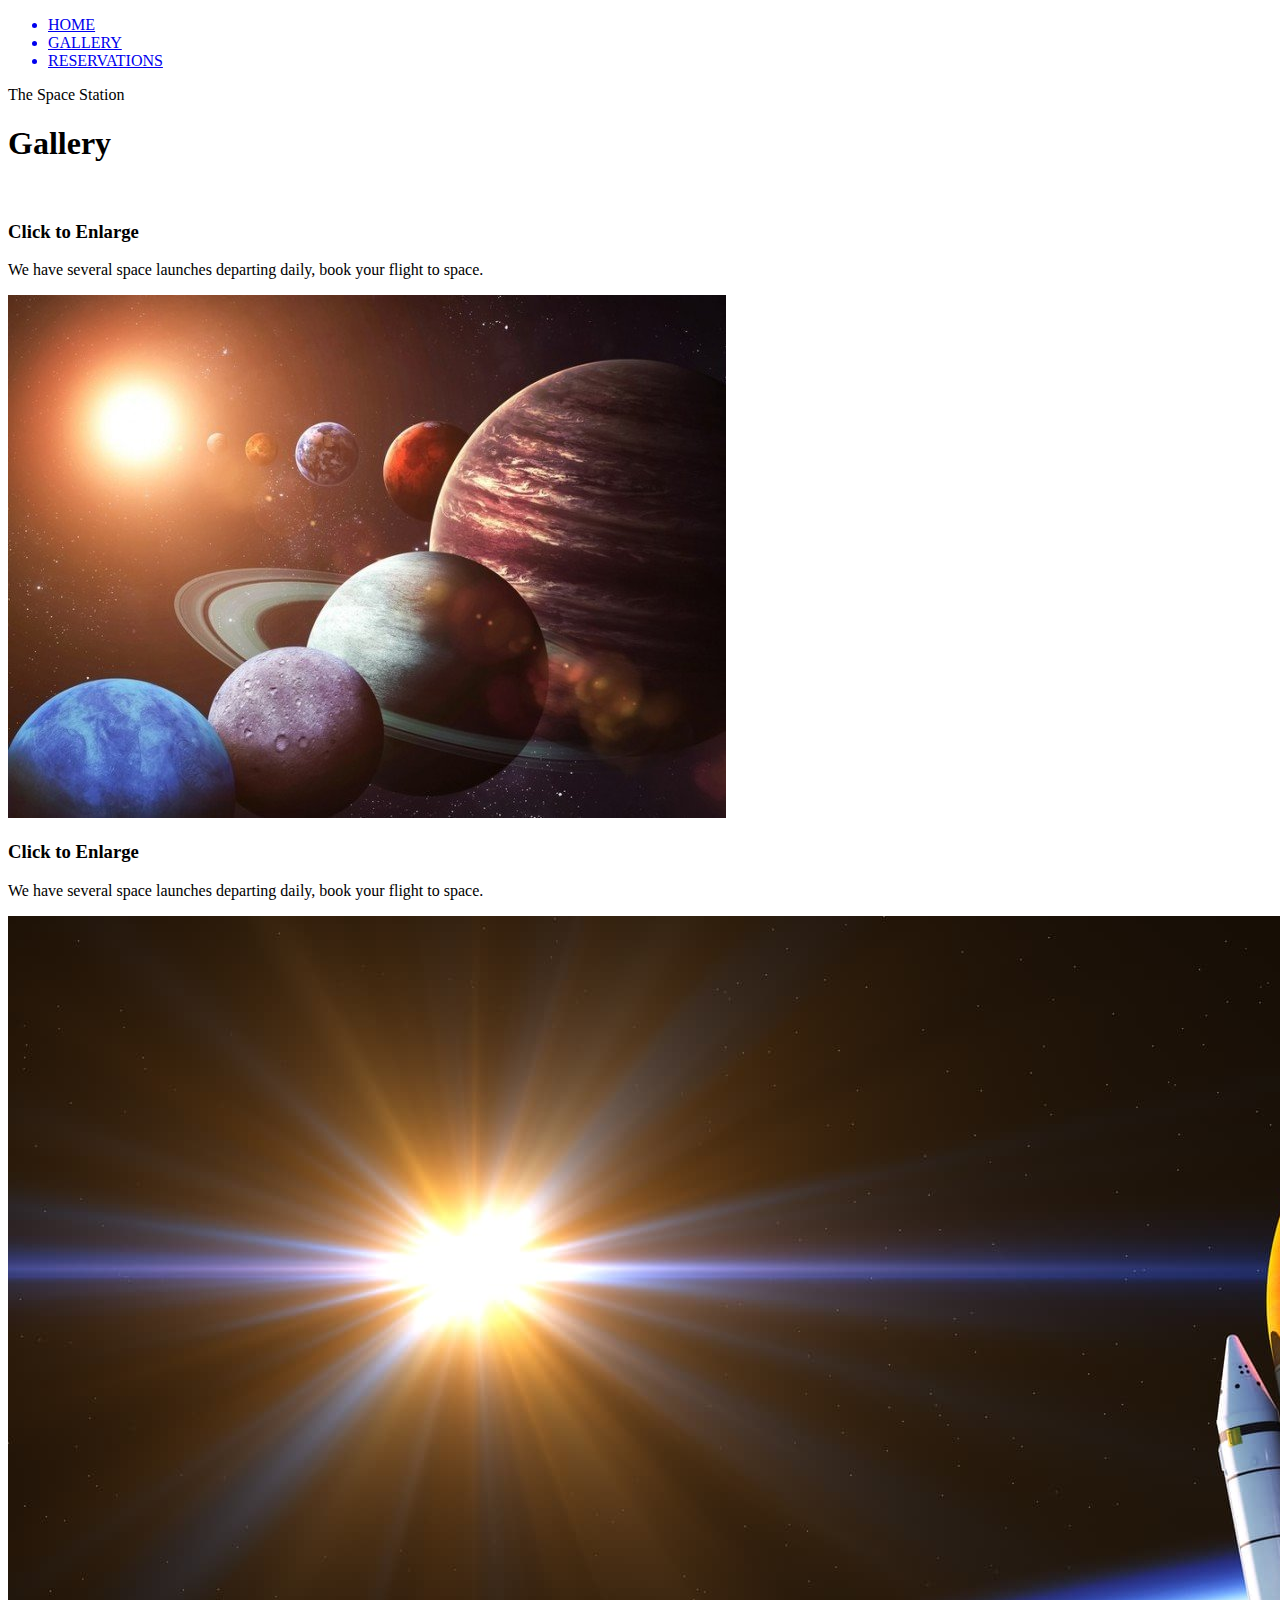
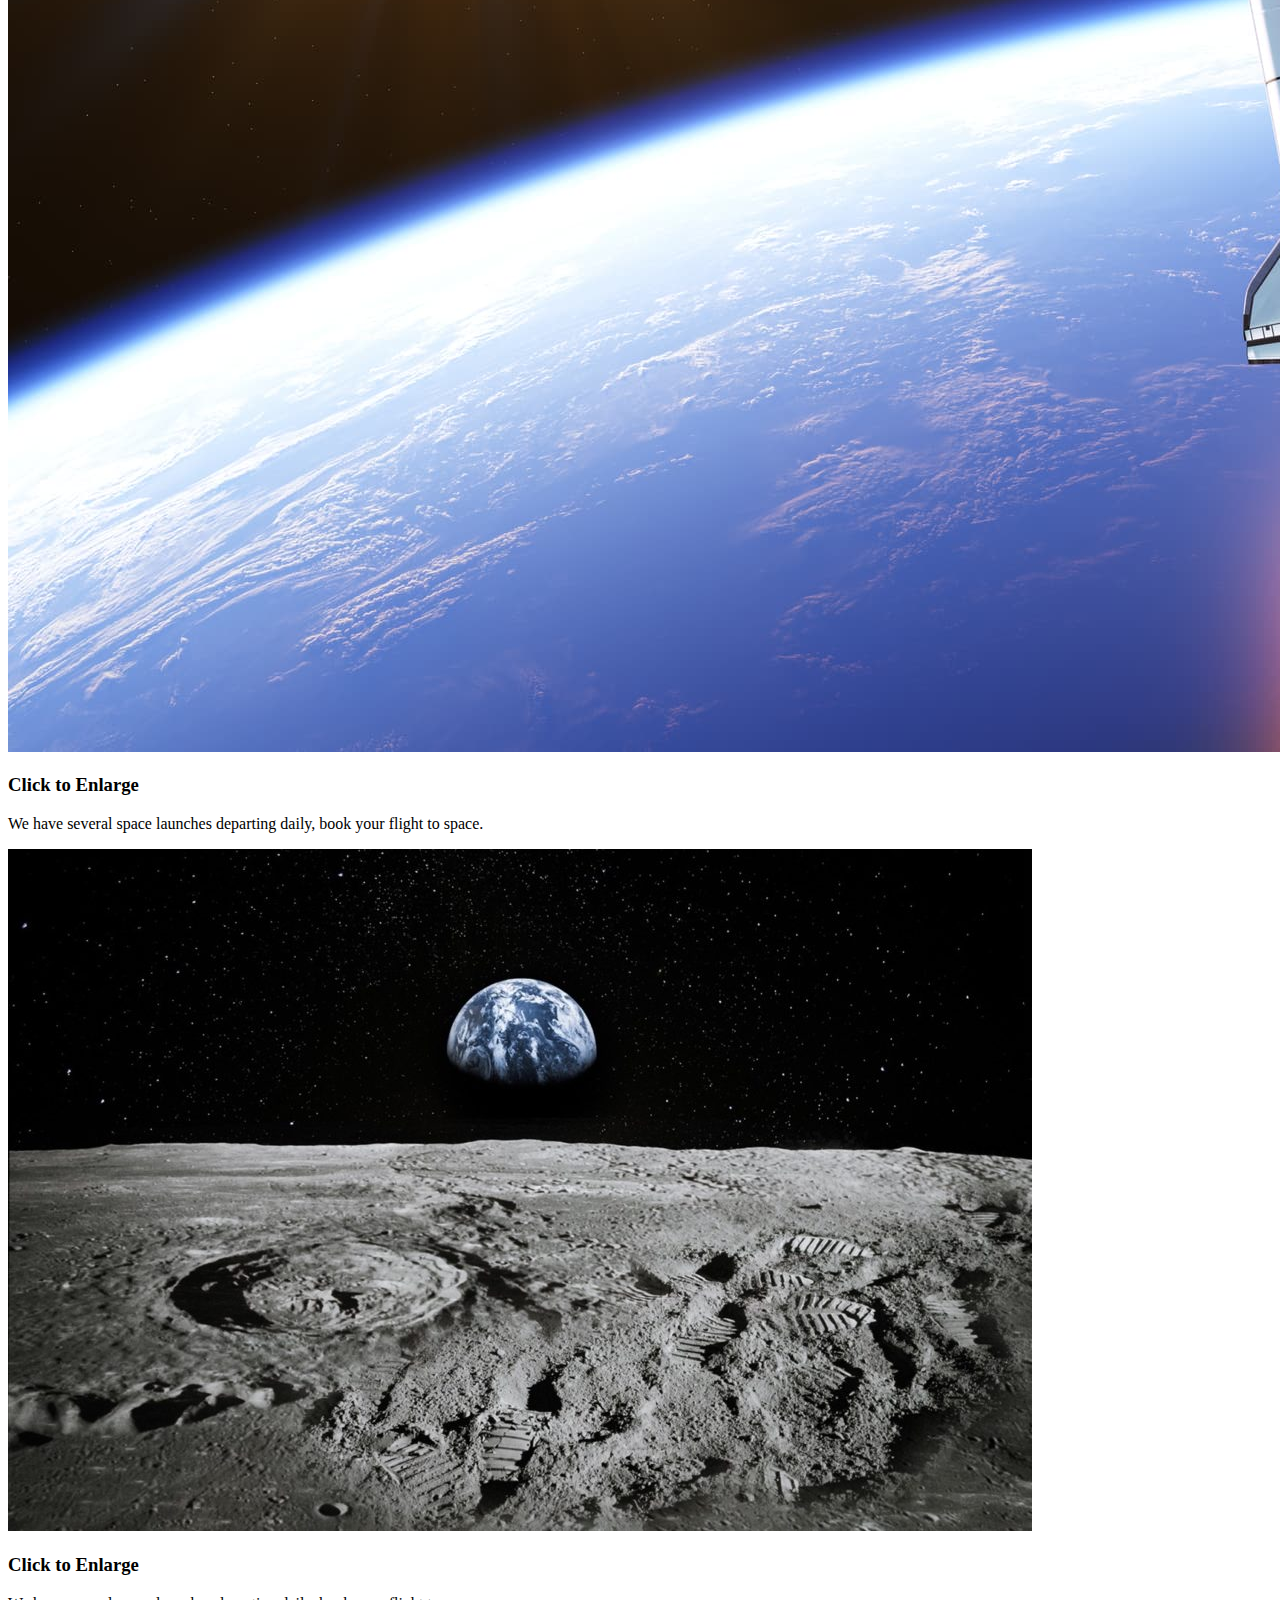
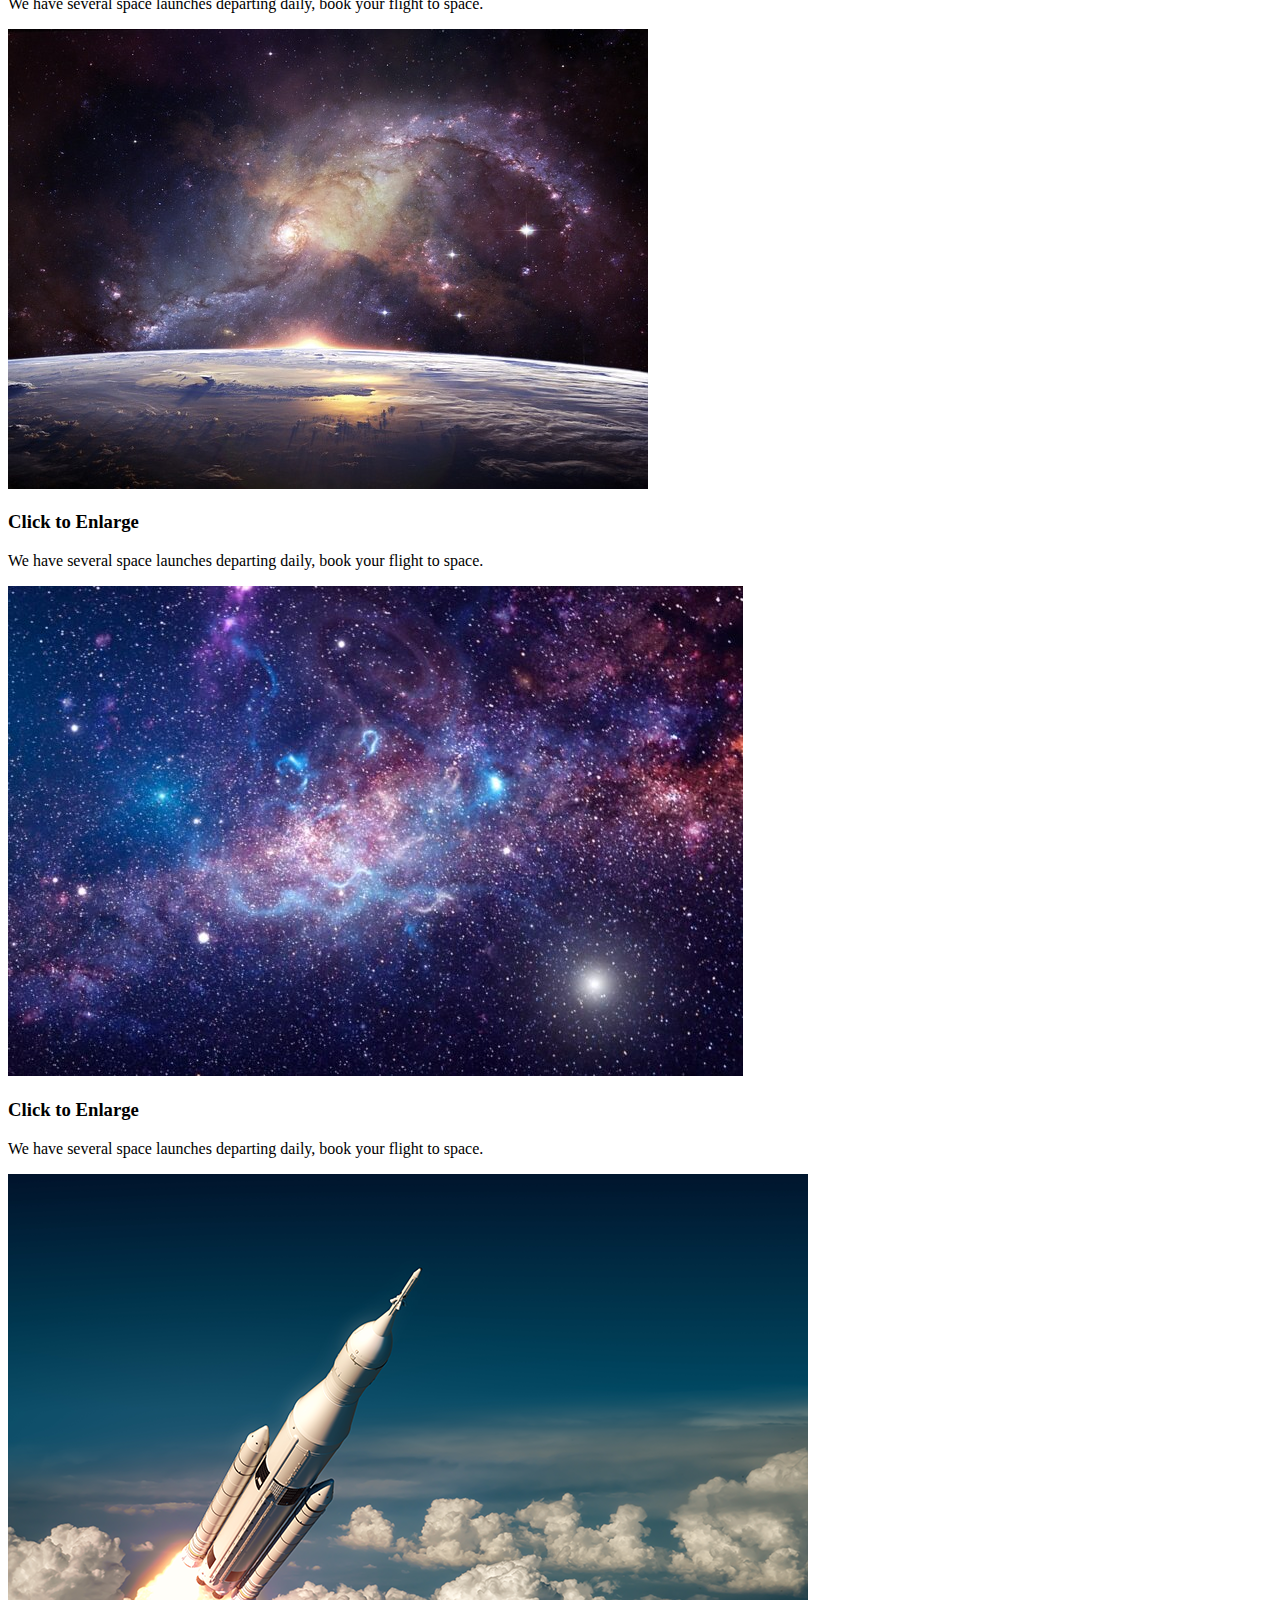
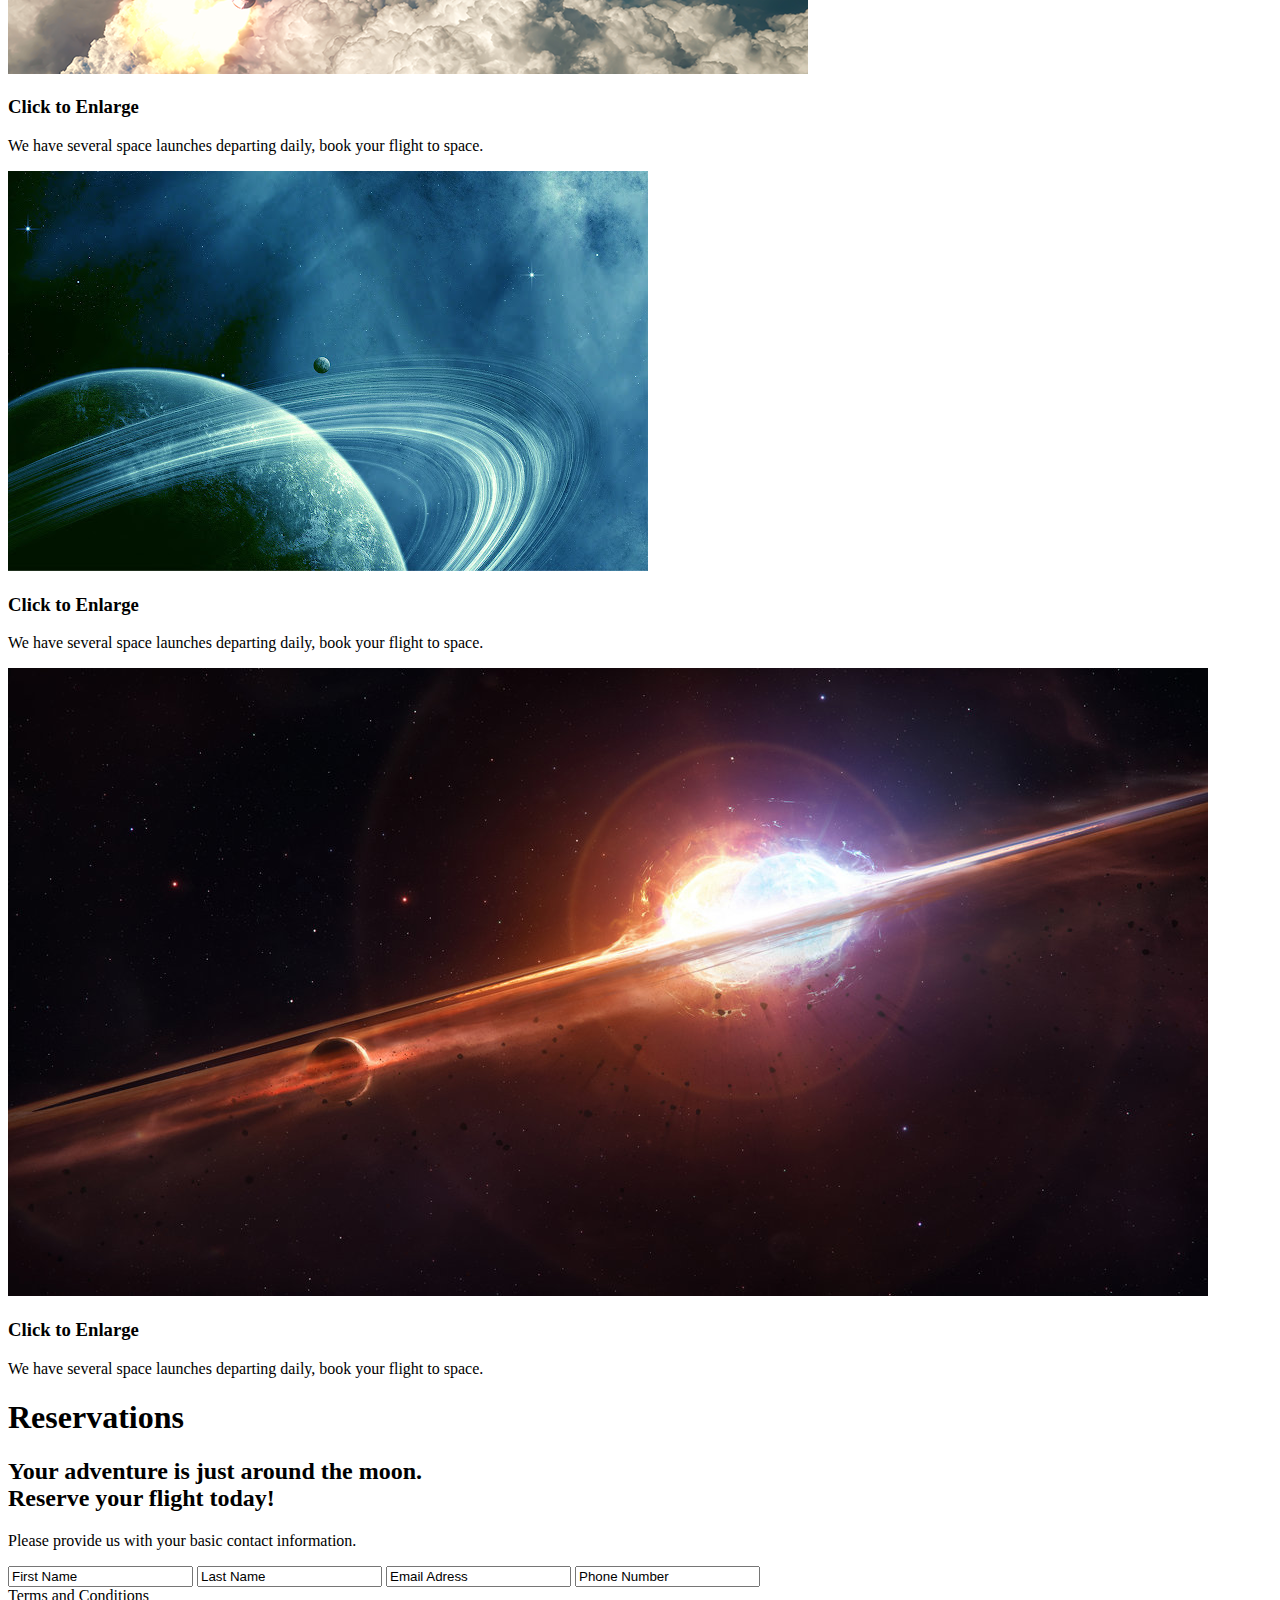
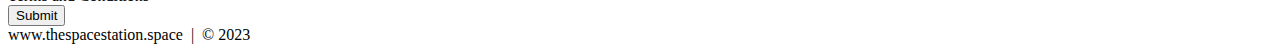
==== index.html @ 5c3886ef "Initial commit" ====
<!DOCTYPE html>
<html lang="en">
<head>
<meta charset="UTF-8">
<meta name="viewport" content="width=device-width, initial-scale=1.0">
<title>The Space Station | Resort</title>
</head>
<body>

<!-- This is NAV (Navigation tabs section) -->
<div>
    <div>
	     <ul>
		    <a href="#home" id="link"><li>HOME</li></a>
			<a href="#gallery"><li>GALLERY</li></a>
			<a href="#contact"><li>RESERVATIONS</li></a>
		 </ul>
	 </div>
</div>
<!-- END NAV -->

<!--HOME -->
<div id="home">
    <div>
	    <div>
		    <span>The Space Station</span>
		</div>
	</div>
</div>
<!--EMD HOME -->

<!-- GALLERY -->
<section>
   <div id="gallery">
       <h1>Gallery</h1>
	   <div>
	   
<!-- Photo CONTAINER 1 --->
<div>
    <div>
	    <img src=" ./images/thumb/thumbnail_1.png" alt="">
	    <div>
		    <h3>Click to Enlarge</h3>
			<p>We have several space launches departing daily, book your flight to space.</p>
		</div>
	</div>
</div>
<!--END PHOTO CONTAINER 1 -->

<!-- Photo CONTAINER 2 --->
<div>
    <div>
	    <img src=" ./images/thumb/thumbnail_2.jpg" alt="">
	    <div>
		    <h3>Click to Enlarge</h3>
			<p>We have several space launches departing daily, book your flight to space.</p>
		</div>
	</div>
</div>
<!--END PHOTO CONTAINER 2 -->

<!-- Photo CONTAINER 3 --->
<div>
    <div>
	    <img src=" ./images/thumb/thumbnail_3.jpg" alt="">
	    <div>
		    <h3>Click to Enlarge</h3>
			<p>We have several space launches departing daily, book your flight to space.</p>
		</div>
	</div>
</div>
<!--END PHOTO CONTAINER 3 -->

<!-- Photo CONTAINER 4 --->
<div>
    <div>
	    <img src=" ./images/thumb/thumbnail_4.jpg" alt="">
	    <div>
		    <h3>Click to Enlarge</h3>
			<p>We have several space launches departing daily, book your flight to space.</p>
		</div>
	</div>
</div>
<!--END PHOTO CONTAINER 4 -->

<!-- Photo CONTAINER 5 --->
<div>
    <div>
	<img src=" ./images/thumb/thumbnail_5.jpg" alt="">
	    <div>
		    <h3>Click to Enlarge</h3>
			<p>We have several space launches departing daily, book your flight to space.</p>
		</div>
	</div>
</div>
<!--END PHOTO CONTAINER 5 -->

<!-- Photo CONTAINER 6 --->
<div>
    <div>
	    <img src=" ./images/thumb/thumbnail_6.jpg" alt="">
	    <div>
		    <h3>Click to Enlarge</h3>
			<p>We have several space launches departing daily, book your flight to space.</p>
		</div>
	</div>
</div>
<!--END PHOTO CONTAINER 6 -->

<!-- Photo CONTAINER 7 --->
<div>
    <div>
	    <img src=" ./images/thumb/thumbnail_7.png" alt="">
	    <div>
		    <h3>Click to Enlarge</h3>
			<p>We have several space launches departing daily, book your flight to space.</p>
		</div>
	</div>
</div>
<!--END PHOTO CONTAINER 7 -->

<!-- Photo CONTAINER 8 --->
<div>
    <div>
	    <img src=" ./images/thumb/thumbnail_8.jpg" alt="">
	    <div>
		    <h3>Click to Enlarge</h3>
			<p>We have several space launches departing daily, book your flight to space.</p>
		</div>
	</div>
</div>
<!--END PHOTO CONTAINER 8 -->

<!-- Photo CONTAINER 9 --->
<div>
    <div>
	    <img src=" ./images/thumb/thumbnail_9.jpg" alt="">
	    <div>
		    <h3>Click to Enlarge</h3>
			<p>We have several space launches departing daily, book your flight to space.</p>
		</div>
	</div>
</div>
<!--END PHOTO CONTAINER 9 -->

	   </div>
	</div>
</section>
<!--END GALLERY -->

<!--RSVP -->
<section>
    <div id="contact">
        <div>
            <h1>Reservations</h1>
 			<div>
			    <h2><span>Your adventure is just around the moon.</span>
				    <br />Reserve your flight today!
				</h2>
				<p>
				    Please provide us with your basic contact information.
				</p>
				<div>
				    <form action="" method="post">
					    <input class="rsvp" type="text" value="First Name">
						<input class="rsvp" type="text" value="Last Name">
						<input class="rsvp" type="text" value="Email Adress">
						<input class="rsvp" type="text" value="Phone Number">
						<div class="form-spacer">
						    <label class="terms">Terms and Conditions</label>
						</div>
						<div>
						<input type="submit" value="Submit">
						</div>
					</form>	
	            </div>
			</div>
		</div>
	</div>
</section>
<!-- END RSVP>

<!-- FOOTER -->
<div>
    www.thespacestation.space &nbsp;|&nbsp; &copy; 2023
</div>
<!-- END FOOTER -->

</body>
</html>
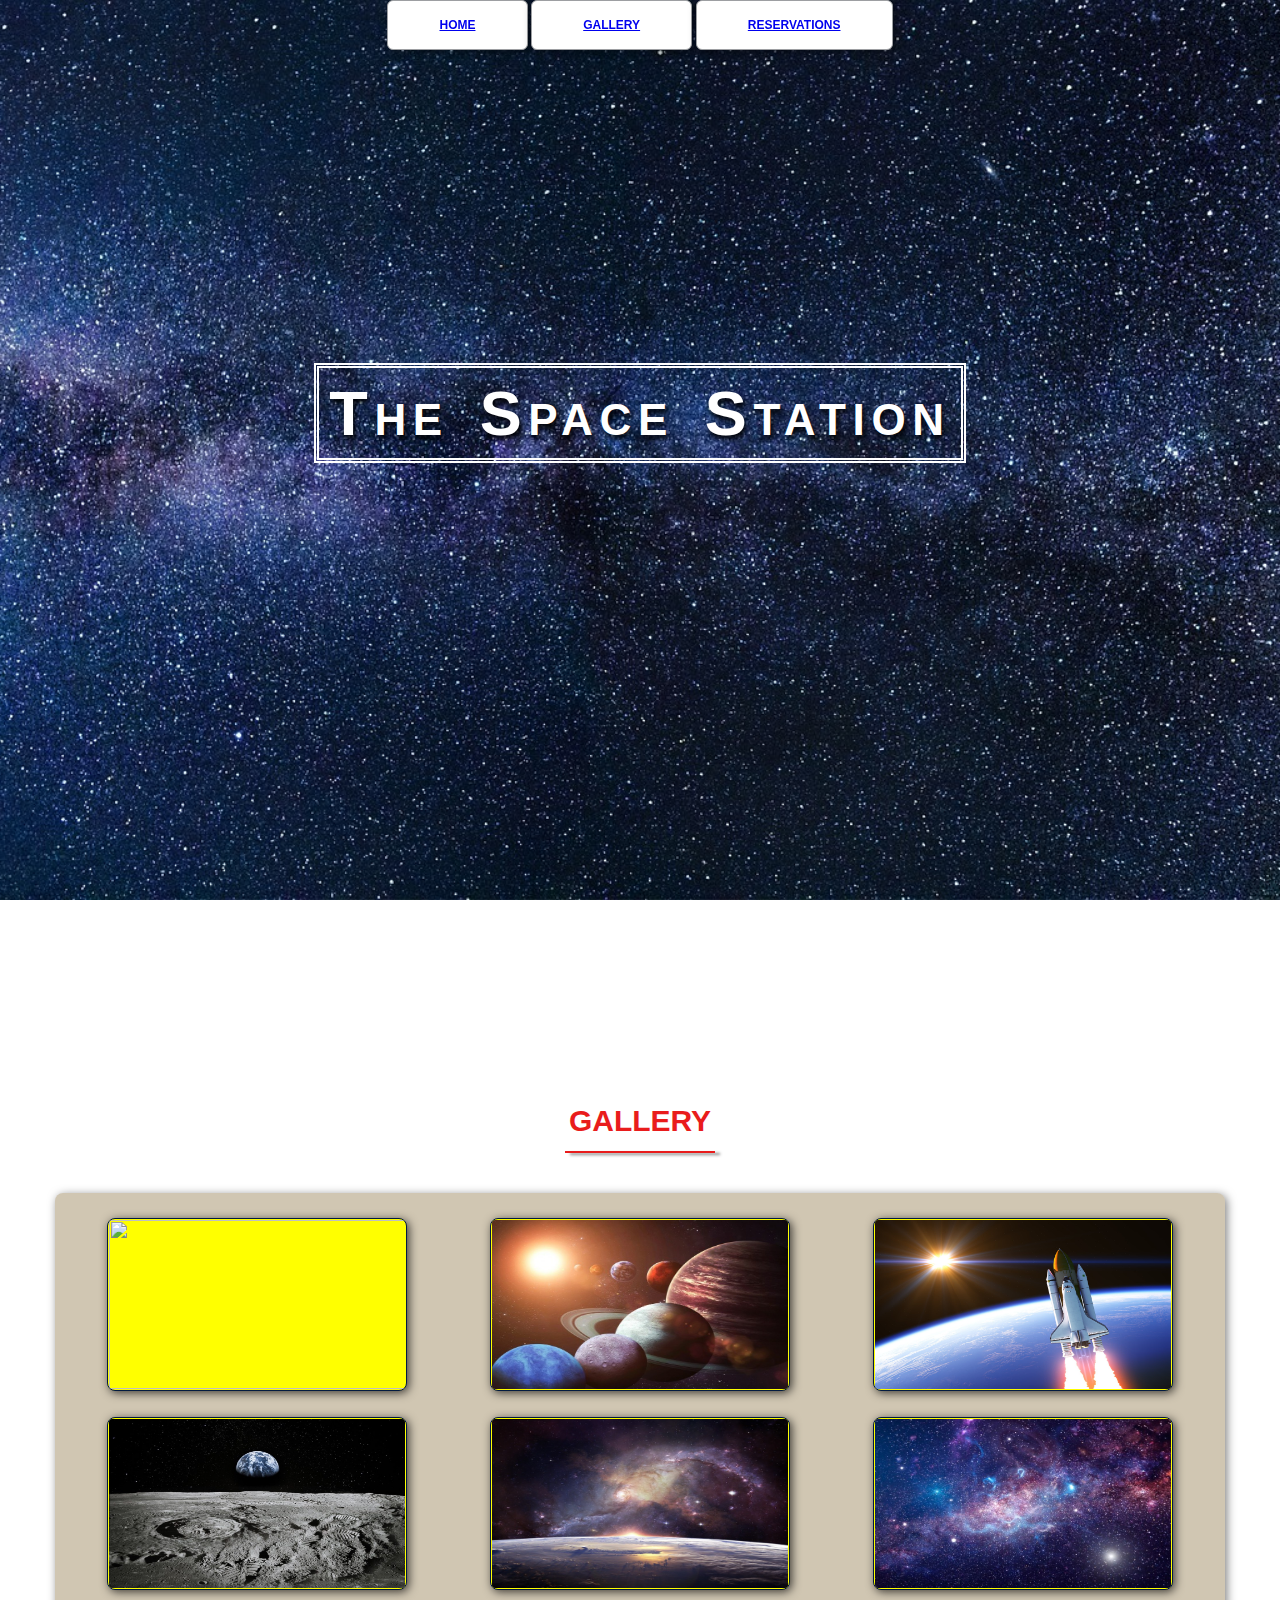
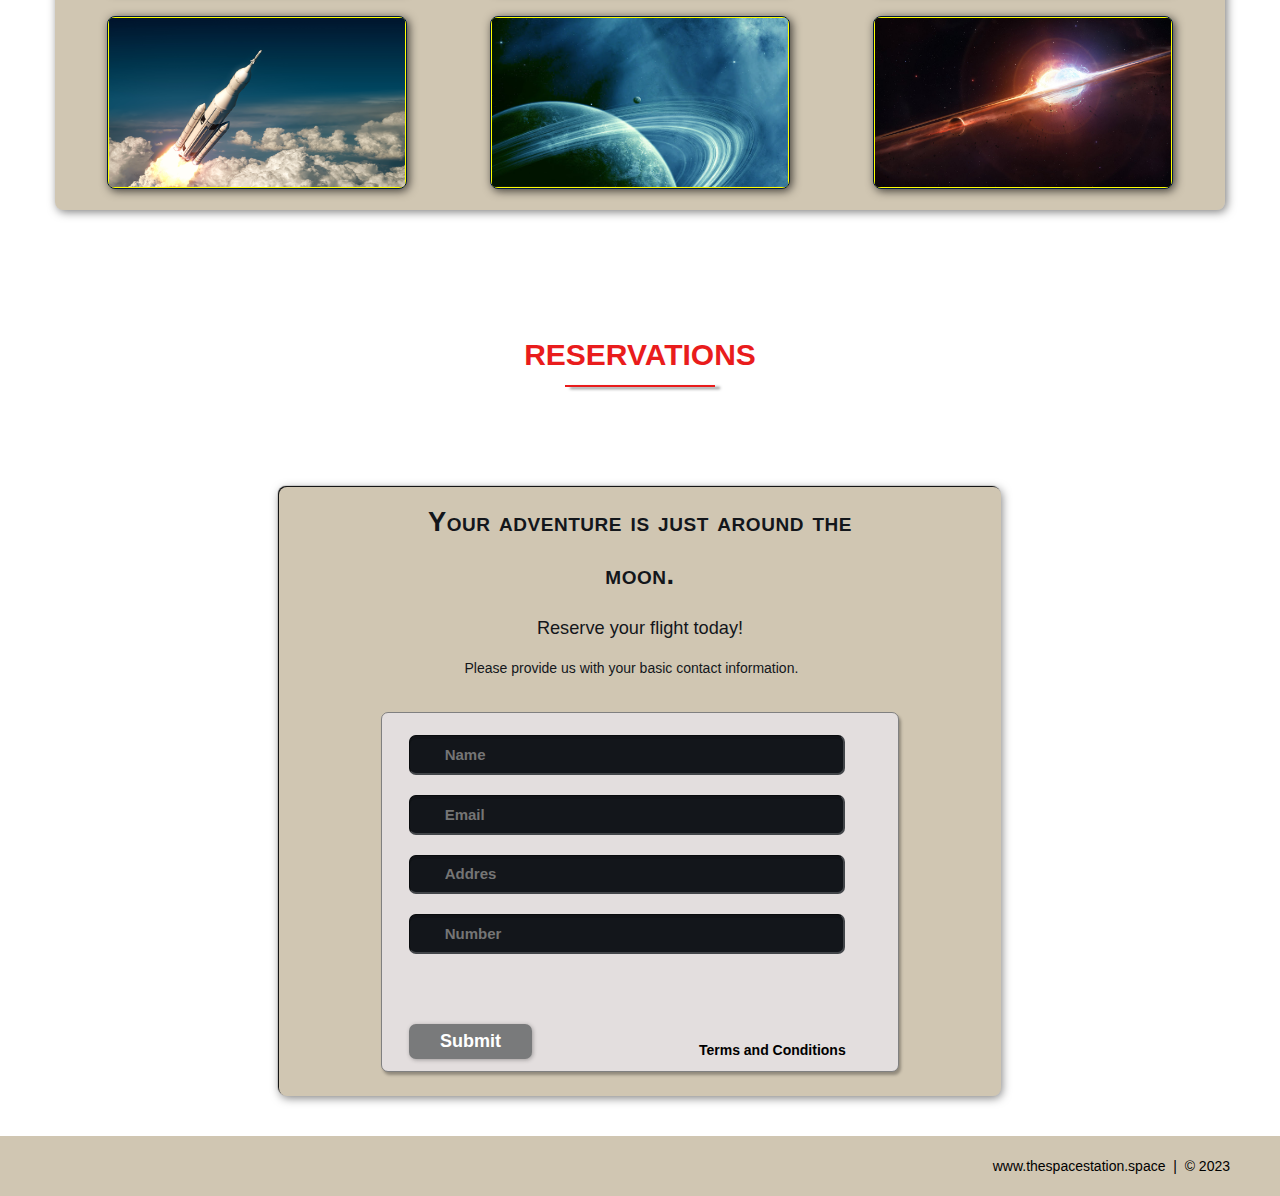
==== commit 505a1261: "HTML AND CSS One Page website" ====
--- a/index.html
+++ b/index.html
@@ -4,16 +4,18 @@
 <meta charset="UTF-8">
 <meta name="viewport" content="width=device-width, initial-scale=1.0">
 <title>The Space Station | Resort</title>
+<link rel="stylesheet" href="./css/shared.css">
+<link rel="stylesheet" href="./css/animations.css">
 </head>
 <body>
 
 <!-- This is NAV (Navigation tabs section) -->
-<div>
-    <div>
-	     <ul>
-		    <a href="#home" id="link"><li>HOME</li></a>
-			<a href="#gallery"><li>GALLERY</li></a>
-			<a href="#contact"><li>RESERVATIONS</li></a>
+<div class="wrap">
+    <div class="menu-container">
+	     <ul class="menu">
+		    <li><a href="#home">HOME</a></li>
+			<li><a href="#gallery">GALLERY</a></li>
+			<li><a href="#contact">RESERVATIONS</a></li>
 		 </ul>
 	 </div>
 </div>
@@ -21,25 +23,26 @@
 
 <!--HOME -->
 <div id="home">
-    <div>
-	    <div>
-		    <span>The Space Station</span>
+    <div class="container">
+	    <div class="text-center">
+		    <span class="head-main">The Space Station</span>
 		</div>
 	</div>
 </div>
 <!--EMD HOME -->
 
 <!-- GALLERY -->
-<section>
-   <div id="gallery">
+<section id="gallery">
+   <div class="container">
        <h1>Gallery</h1>
-	   <div>
+	   <div class="flex-container">
+
 	   
 <!-- Photo CONTAINER 1 --->
-<div>
-    <div>
+<div class="photo-container">
+    <div class="photo">
 	    <img src=" ./images/thumb/thumbnail_1.png" alt="">
-	    <div>
+	    <div class="photo-overlay">
 		    <h3>Click to Enlarge</h3>
 			<p>We have several space launches departing daily, book your flight to space.</p>
 		</div>
@@ -48,10 +51,10 @@
 <!--END PHOTO CONTAINER 1 -->
 
 <!-- Photo CONTAINER 2 --->
-<div>
-    <div>
+<div class="photo-container">
+    <div class="photo">
 	    <img src=" ./images/thumb/thumbnail_2.jpg" alt="">
-	    <div>
+	    <div class="photo-overlay">
 		    <h3>Click to Enlarge</h3>
 			<p>We have several space launches departing daily, book your flight to space.</p>
 		</div>
@@ -60,10 +63,10 @@
 <!--END PHOTO CONTAINER 2 -->
 
 <!-- Photo CONTAINER 3 --->
-<div>
-    <div>
+<div class="photo-container">
+    <div class="photo">
 	    <img src=" ./images/thumb/thumbnail_3.jpg" alt="">
-	    <div>
+	    <div class="photo-overlay">
 		    <h3>Click to Enlarge</h3>
 			<p>We have several space launches departing daily, book your flight to space.</p>
 		</div>
@@ -72,10 +75,10 @@
 <!--END PHOTO CONTAINER 3 -->
 
 <!-- Photo CONTAINER 4 --->
-<div>
-    <div>
+<div class="photo-container">
+    <div class="photo">
 	    <img src=" ./images/thumb/thumbnail_4.jpg" alt="">
-	    <div>
+	    <div class="photo-overlay">
 		    <h3>Click to Enlarge</h3>
 			<p>We have several space launches departing daily, book your flight to space.</p>
 		</div>
@@ -84,10 +87,10 @@
 <!--END PHOTO CONTAINER 4 -->
 
 <!-- Photo CONTAINER 5 --->
-<div>
-    <div>
+<div class="photo-container">
+    <div class="photo">
 	<img src=" ./images/thumb/thumbnail_5.jpg" alt="">
-	    <div>
+	<div class="photo-overlay">
 		    <h3>Click to Enlarge</h3>
 			<p>We have several space launches departing daily, book your flight to space.</p>
 		</div>
@@ -96,10 +99,10 @@
 <!--END PHOTO CONTAINER 5 -->
 
 <!-- Photo CONTAINER 6 --->
-<div>
-    <div>
+<div class="photo-container">
+    <div class="photo">
 	    <img src=" ./images/thumb/thumbnail_6.jpg" alt="">
-	    <div>
+	    <div class="photo-overlay">
 		    <h3>Click to Enlarge</h3>
 			<p>We have several space launches departing daily, book your flight to space.</p>
 		</div>
@@ -108,10 +111,10 @@
 <!--END PHOTO CONTAINER 6 -->
 
 <!-- Photo CONTAINER 7 --->
-<div>
-    <div>
+<div class="photo-container">
+    <div class="photo">
 	    <img src=" ./images/thumb/thumbnail_7.png" alt="">
-	    <div>
+	    <div class="photo-overlay">
 		    <h3>Click to Enlarge</h3>
 			<p>We have several space launches departing daily, book your flight to space.</p>
 		</div>
@@ -120,10 +123,10 @@
 <!--END PHOTO CONTAINER 7 -->
 
 <!-- Photo CONTAINER 8 --->
-<div>
-    <div>
+<div class="photo-container">
+    <div class="photo">
 	    <img src=" ./images/thumb/thumbnail_8.jpg" alt="">
-	    <div>
+	    <div class="photo-overlay">
 		    <h3>Click to Enlarge</h3>
 			<p>We have several space launches departing daily, book your flight to space.</p>
 		</div>
@@ -132,10 +135,10 @@
 <!--END PHOTO CONTAINER 8 -->
 
 <!-- Photo CONTAINER 9 --->
-<div>
-    <div>
+<div class="photo-container">
+    <div class="photo">
 	    <img src=" ./images/thumb/thumbnail_9.jpg" alt="">
-	    <div>
+	    <div class="photo-overlay">
 		    <h3>Click to Enlarge</h3>
 			<p>We have several space launches departing daily, book your flight to space.</p>
 		</div>
@@ -149,39 +152,41 @@
 <!--END GALLERY -->
 
 <!--RSVP -->
-<section>
-    <div id="contact">
-        <div>
-            <h1>Reservations</h1>
- 			<div>
-			    <h2><span>Your adventure is just around the moon.</span>
+<section id="contact">
+    <div class="container">
+        <div class="heading-padding">
+            <h1 class="heading-padding">Reservations</h1>
+ 			<div class="reservation">
+			    <h2>
+					<span>Your adventure is just around the moon.</span>
 				    <br />Reserve your flight today!
 				</h2>
-				<p>
+				<p class="rsvp-text">
 				    Please provide us with your basic contact information.
 				</p>
-				<div>
+				<div class="form-rsvp">
 				    <form action="" method="post">
-					    <input class="rsvp" type="text" value="First Name">
-						<input class="rsvp" type="text" value="Last Name">
-						<input class="rsvp" type="text" value="Email Adress">
-						<input class="rsvp" type="text" value="Phone Number">
+					    <input class="rsvp" type="text" value="" placeholder="Name">
+						<input class="rsvp" type="text" value="" placeholder="Email">
+						<input class="rsvp" type="text" value="" placeholder="Addres">
+						<input class="rsvp" type="text" value="" placeholder="Number">
 						<div class="form-spacer">
 						    <label class="terms">Terms and Conditions</label>
 						</div>
-						<div>
+						<div class="submit">
 						<input type="submit" value="Submit">
 						</div>
 					</form>	
 	            </div>
 			</div>
+
 		</div>
 	</div>
 </section>
 <!-- END RSVP>
 
 <!-- FOOTER -->
-<div>
+<div id="footer">
     www.thespacestation.space &nbsp;|&nbsp; &copy; 2023
 </div>
 <!-- END FOOTER -->
--- a/css/shared.css
+++ b/css/shared.css
@@ -0,0 +1,380 @@
+/*======================================================
+Authour: Vigo Vezauskis
+checkoutmy.space
+======================================================
+GENERIC STYLES
+======================================================*/
+html {
+font-family: sans-serif;
+font-size: 62.5%;
+-webkit-tap-highlight-color: rgba(0, 0, 0, 0);
+-webkit-text-size-adjust: 100%;
+-ms-text-size-adjust: 100%;
+}
+
+body {
+    font-size: 14px;
+    margin: 0;
+    font-family: "Helvetica Neue", Helvetica, Arial, sans-serif;
+    line-height: 1.42857143;
+    color: #333;
+    background-color: #fff;
+}
+
+footer,
+nav {
+    display: block;
+}
+
+h1, h2, h3, h4, h5, h6 {
+    font-family: "Open Sans", sans-serif;
+}
+
+h1 {
+    line-height: 50px;
+    font-weight: 900;
+    font-size: 30px;
+    text-transform: uppercase;
+    text-align: center;
+    color: #e91c1c;
+    text-shadow: 2px, 2px, 3px, rgba(0, 0, 0, 0.5);
+}
+
+h1::after { /*This is the underlane */
+    display: block;
+    content: " ";
+    height: 2px;
+    width: 150px;
+    background: #E91C1C;
+    margin: 5px auto 40px;
+    box-shadow: 5px 2px 3px rgba(0, 0, 0, 0.5);
+}
+
+h2 {
+    line-height: 50px;
+    color: #E91C1C;
+}
+
+h3 {
+    line-height: 30px;
+    padding-bottom: 20px;
+}
+
+h4 {
+    padding-top: 25px;
+    line-height: 40px;
+    padding-bottom: 0px;
+    font-size: 22px;
+    font-weight: 900;
+}
+
+p {
+    font-weight: 300;
+    line-height: 30px;
+    padding-bottom: 15px;
+}
+
+.text-center {
+    text-align: center;
+}
+
+.heading-padding {
+    padding-bottom: 40px;
+}
+
+section {
+    padding-top: 50px;
+    margin-top: 50px;
+}
+
+.navbar {
+    height: 105px;
+    max-height: 340px;
+    display: inline-block;
+}
+
+.container {
+    padding-right: 15px;
+    padding-left: 15px;
+    margin-right: auto;
+    margin-left: auto;
+}
+
+.container-fluid {
+    padding-right: 15px;
+    padding-left: 15px;
+    margin-right: auto;
+    margin-left: auto;
+}
+
+.row {
+    margin-right: -15px;
+    margin-left: -15px;
+}
+
+.clearfix::after, /*after is now ::after with a double colon */
+.container::after,
+.navbar::after {
+    clear:both;
+    display: table;
+    content: " ";
+}
+
+.wrap {
+    height: 100%;
+    width: 100%;
+    position: absolute;
+    /* This ensures that the images cannot render
+    outside of their container without forcing any scrollbars*/
+    overflow: hidden;
+    top: 0;
+    left: 0;
+    text-align: center;
+}
+
+.menu-container {
+    max-height: 340px;
+    margin: 0% auto;
+    content: " ";
+    /* top: 0;
+    left: 0; */
+    /* position: absoltue; */ /* to the top edge of the screen */
+    width: 100%;
+    position: fixed;
+    z-index: 100;
+    /* background-color: rgba(255. 2555, 255, 0.5); */
+}
+
+/*---------------------------------------------------------------
+  HOME SECTION STYLES
+  --------------------------------------------------*/
+  #home {
+    background: url(../images/thumb/milkyway.jpg) no-repeat 50% 50%;
+    background-attachment: fixed;
+    -webkit-background-size: cover;
+    -moz-background-size: cover;
+    -o-background-size: cover;
+    background-size: cover;
+    width: 100%;
+    display: block;
+    height: auto;
+    padding-top: 350px; /* This is spacer before the main title Logo */
+    padding-bottom: 500px; /* This is spacer after the Main title Logo */
+    color: #8f2a2a;
+  }
+
+  .head-main {
+    text-shadow: 2px 4px 5px rgba( 0, 0, 0, 0.9);
+    font-variant: small-caps;
+    color: #fff;
+    letter-spacing: 5pt;
+    word-spacing: 5pt;
+    font-size: 4.5em;
+    text-align: left;
+    font-family: impact, sans-serif;
+    line-height: 2;
+    font-weight: 900;
+    border: 5px double #fff;
+    padding: 10px;
+  }
+
+  .head-sub-main {
+    font-size: 23px;
+    font-weight: 500;
+    padding: 50px 20px 10px 20px;
+    text-transform: uppercase;
+  }
+
+  .head-last {
+    font-size: 18px;
+    font-weight: 900;
+    padding: 5px 20px 20px;
+    border: 1px dotted #fff;
+    padding: 5px;
+  }
+
+  /*-----------------------------------------------------
+  Contact STYLES
+  ----------------------------------------------------*/
+
+  .flex-container {
+    display: -webkit-flex;
+    display: flex;
+    flex-wrap: wrap;
+    padding: 10px;
+    border-radius: 8px;
+    margin: 0px auto;
+    background-color: rgba(100, 65, 0, .3);
+    box-shadow: 2px 2px 10px 0 rgba(0, 0, 0, 0.5);
+  }
+
+ .contact {
+    background-color: #f5f3f3;
+ }
+
+ .reservation {
+    width: 60%;
+    padding: 10px;
+    border-radius: 8px;
+    margin: 0px auto;
+    background-color: rgba(100, 65, 0, .3);
+    box-shadow: -1px -1px 1px 0 rgba(0, 0, 0, 1), 1px 2px 10px 0 rgba(0, 0, 0, 0.5);
+ }
+
+ .reservation h2 {
+    width: 70%;
+    text-align: center;
+    margin: 0 auto;
+    color: #13161b;
+    font-weight: 500;
+    font-size: 1.3em;
+    letter-spacing: 0pt;
+    word-spacing: 0pt;
+ }
+
+ .reservation h2 span {
+    width: 70%;
+    text-align: center;
+    margin: 0 auto;
+    color: #13161b;
+    font-weight: 900;
+    font-size: 1.5em;
+    font-variant: small-caps;
+    letter-spacing: .4pt;
+    word-spacing: .3pt;
+ }
+
+ .reservation p {
+    color: #13161B;
+    width: 50%;
+    margin: 0 auto;
+ }
+
+ .reservation form {
+    font-size: 15px;
+    outline: none;
+    font-weight: 600;
+    color: #8d8e8f;
+    padding: 12px 12px;
+    width: 70%;
+    border: 1px solid #808080;
+    margin: 2% auto;
+    border-radius: 7px;
+    background: rgb(227, 222, 222);
+    box-shadow: 2px 3px 3px 0px rgba(0, 0, 0, 0.3);
+    font-family: 'Raleway', sans-serif;
+ }
+
+.reservation input[type="text"]{
+    font-size: 15px;
+    outline: none;
+    font-weight: 600;
+    color: #8d8e8f;
+    padding: 2% 1% 2% 7%;
+    width: 80%;
+    border-top: 1px solid #090B0D;
+    border-right: 2px solid #424549;
+    border-bottom: 2px solid #424549;
+    border-left: 1px solid #090B0D;
+    margin: 10px 1em;
+    border-radius: 7px;
+    background: #13161B;
+    box-shadow: inset 0px 3px 0px 0px rgba(5, 5, 5, 0.15);
+    font-family:'Raleway', sans-serif;
+}
+
+.reservation input[type="text"] :hover {
+    box-shadow: 0 0 18px rgba(100, 65, 0, .8);
+}
+
+.form-spacer {
+    padding: 30px 39px; 
+}
+
+.terms {
+    margin: 30px 1px 0 0;
+    margin-top: 13%;
+    padding-left: 52px;
+    font-size:14px;
+    line-height: 5px;
+    color: #000;
+    cursor: pointer;
+    font-family: 'Raleway', sans-serif;
+    font-weight: 600;
+    position: relative;
+    display: inline;
+    float: right;
+}
+
+.terms:hover {
+    color:orange;
+    text-decoration: underline;
+}
+
+.submit input[type="submit"] {
+    color: rgb(255, 255, 255);
+    cursor: pointer;
+    border: none;
+    font-weight: 900;
+    outline: none;
+    text-align: center;
+    font-family: "Raleway", sans-serif;
+    margin: 0px 3%;
+    padding: 7px 0px;
+    width: 25%;
+    font-size: 18px;
+    transition: border-color 0.3s color 0.3s background-color 0.3s;
+    border-radius: 7px;
+    background-color: #797a7b;
+    box-shadow: 1px 1px 4px 0 rgba(0, 0, 0, 0.3);
+}
+
+.submit input[type="submit"] :hover {
+    color: #000;
+    background-color: #8D8E8F;
+    box-shadow: inset 1px 2px 15px 0 rgba(0, 0, 0, 0.5);
+}
+
+  /*-----------------------------------------------------
+  FOOTER STYLES
+  ----------------------------------------------------*/
+#footer {
+    background-color: rgba(100, 65, 0, .3);
+    color: #000;
+    text-shadow: 2px 2px 8px 0 rgba(0, 0, 0, 1);
+    padding: 20px 50px 20px 50px;
+    text-align: right;
+}
+
+  /*-----------------------------------------------------
+  @MEDIA QUERIES
+  ----------------------------------------------------*/
+  @media all and (max-width: 640px) and (min-width: 381px) {
+    .head-main {
+        font-size: 28px;
+    }
+  }
+
+  @media all and (max-width: 381px) and (min-width: 200px) {
+    .head-main {
+        font-size: 24px;
+    }
+  }
+
+  @media (min-width: 768px) {
+    .container {
+        width: 750px;
+    }
+  }
+
+  @media (min-width: 992px) {
+    .container {
+        width: 970px;
+    }
+  }
+
+  @media (min-width: 1200px) {
+    .container {
+        width: 1170px;
+    }
+  }--- a/css/animations.css
+++ b/css/animations.css
@@ -0,0 +1,108 @@
+/*-----------------------------------------------------
+  MENU SECTION ANIMATION
+  ----------------------------------------------------*/
+  .menu {
+    color: #f00;
+    font: bold 12px/18px sans-serif;
+    text-align: center;
+    display: inline;
+    margin: 0% auto;
+    padding: 0;
+    list-style: none;
+    text-decoration: none;
+  }
+
+  .menu li {
+    color:#000;
+    background-color: rgba(255, 255, 255, 1);
+    display: inline-block;
+    margin: 0% auto;
+    position: relative;
+    padding: 15px 4%;
+    border: 1px solid #9D9FA2;
+    box-shadow: 2px 2px 10px 0 rgba(0, 0, 0, 0.5);
+    border-radius: 6px;
+    /*background-color: #052136;*/
+    cursor: pointer;
+    transition-property: background;
+    transition-duration: .4s;
+    transition-delay: 0s;
+    transition-timing-function: ease-in-out;
+  }
+
+  .menu li :hover {
+    color: #f00;
+    background-color: rgba(100, 65, 0, 0.3);
+  }
+
+ /*-----------------------------------------------------
+  GALLERY SECTION ANIMATION
+  ----------------------------------------------------*/
+
+  .photo {
+    position: relative;
+    line-height: 0;
+    margin-bottom: 2em;
+    overflow: hidden;
+    border-radius: 8px;
+    padding: 1px;
+    border: 1px solid #021a40;
+    background-color: #ff0;
+    box-shadow: 2px 2px 10px 0 rgba(0, 0, 0, 0.7);
+  }
+
+  .photo-container {
+    text-align: center;
+    margin: 15px auto;
+    width: 300px;
+    height: 169px;
+  }
+
+  .photo-container img {
+    max-width: 100%;
+    width: 300px;
+    height: 169px;
+  }
+
+  .photo-overlay {
+    color: #fff;
+    position: absolute;
+    top: 0;
+    right: 0;
+    bottom: 0;
+    left: 0;
+    padding-left: 20px;
+    padding-right: 20px;
+    justify-content: center; /* For centering text inside .photo-overlay */
+    align-items: center;
+    background: rgba(0, 0, 0, .5);
+  }
+
+  .white-head {
+    color: #C9BDAA;
+    margin-top: 5%;
+  }
+
+ /*-----------------------------------------------------
+  GALLERY SECTION ANIMATION
+  ----------------------------------------------------*/
+  
+  .photo-overlay {
+    opacity: 0;
+    transition: opacity .5s;
+    border-radius: 10px;
+    cursor: pointer;
+  }
+
+  .photo-overlay:hover {
+    opacity: 1;
+  }
+
+  .photo img {
+    transition: transform .5s;
+    transform-origin: 50% 50%;
+  }
+
+  .photo:hover img {
+    transform: scale(1.1);
+  }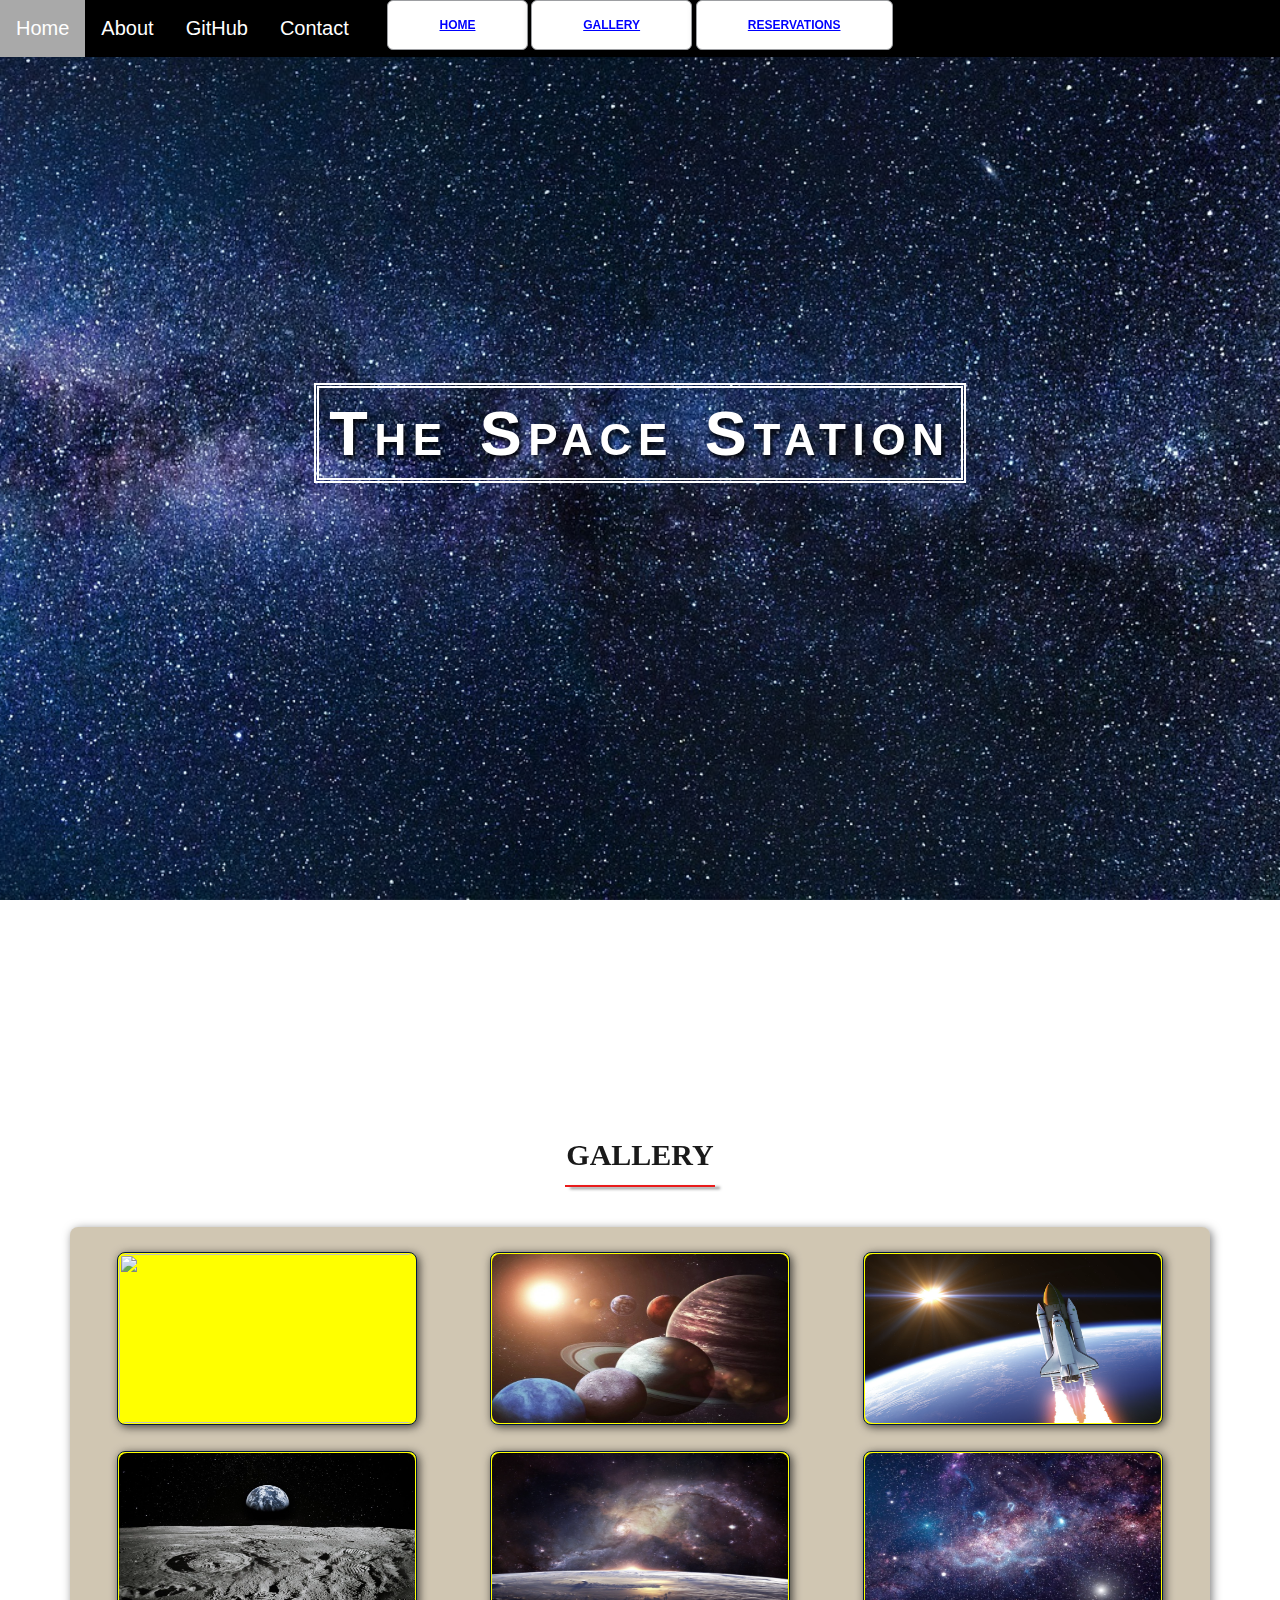
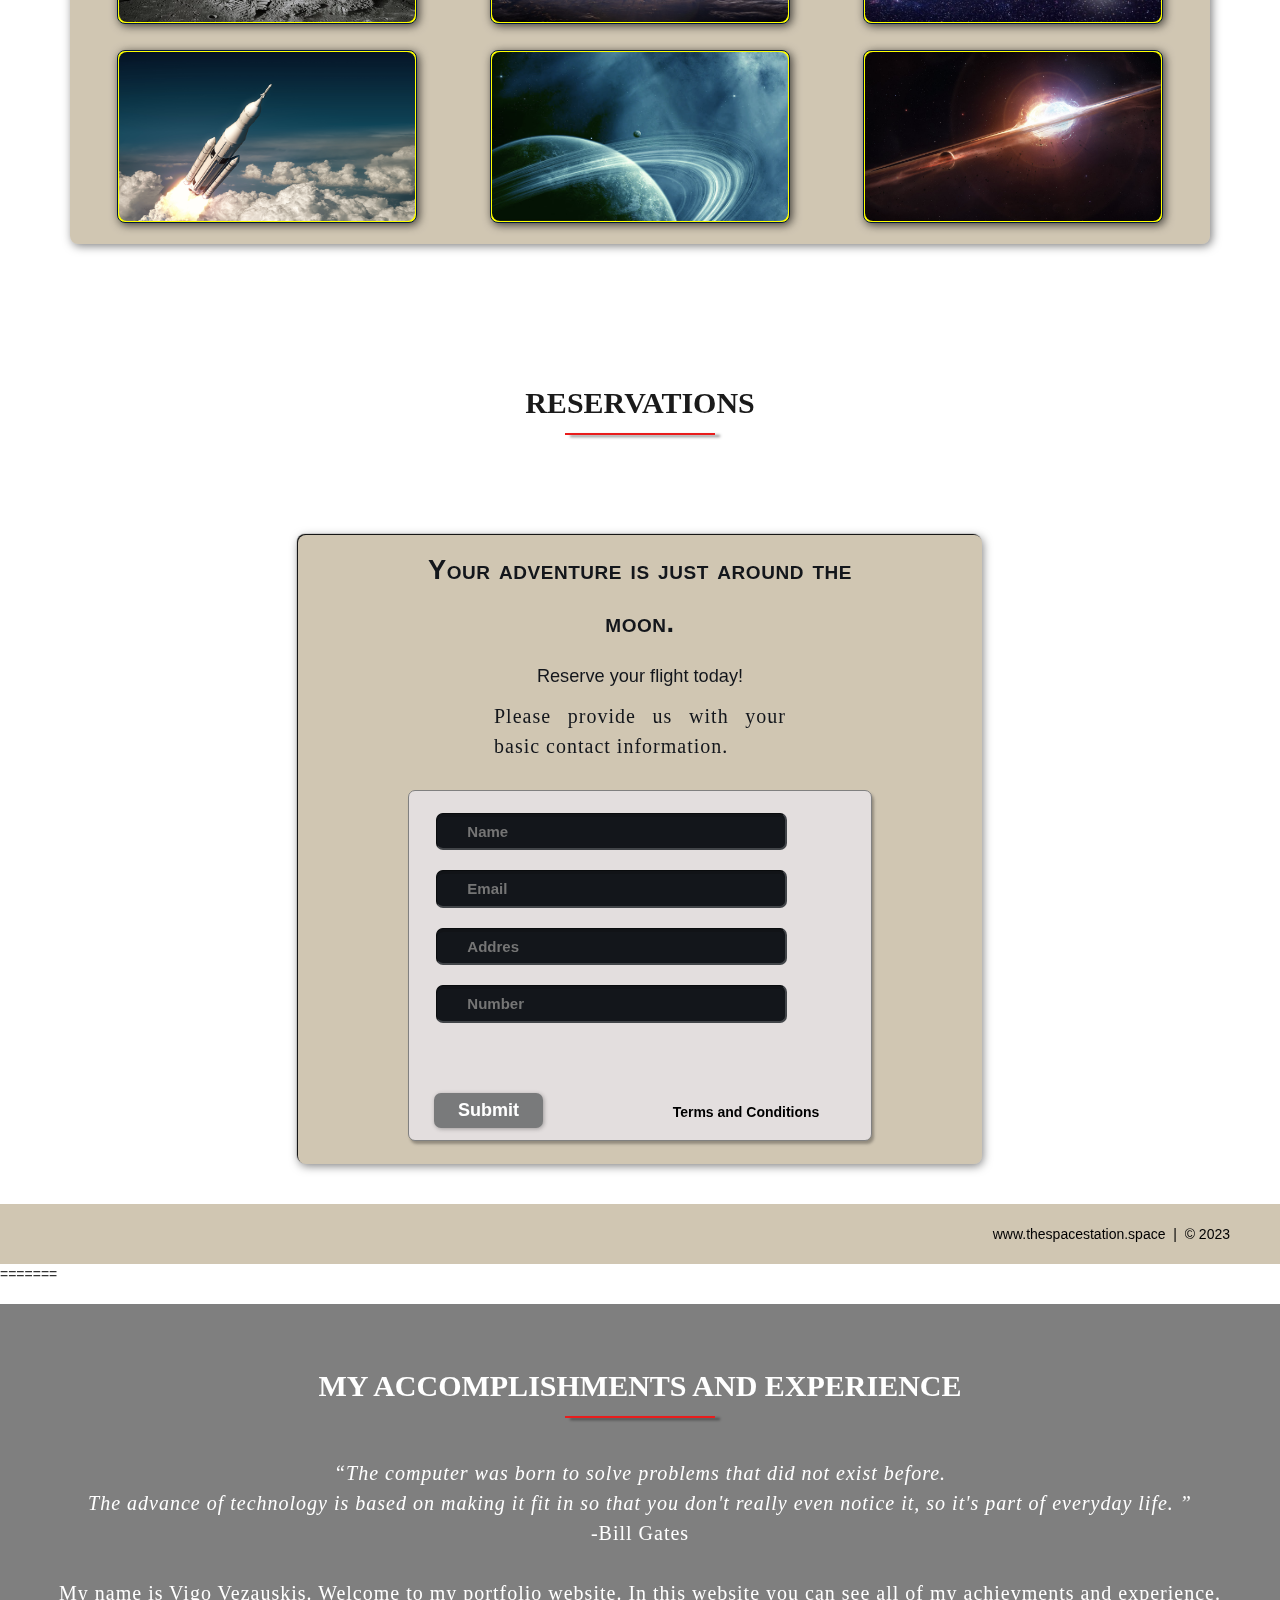
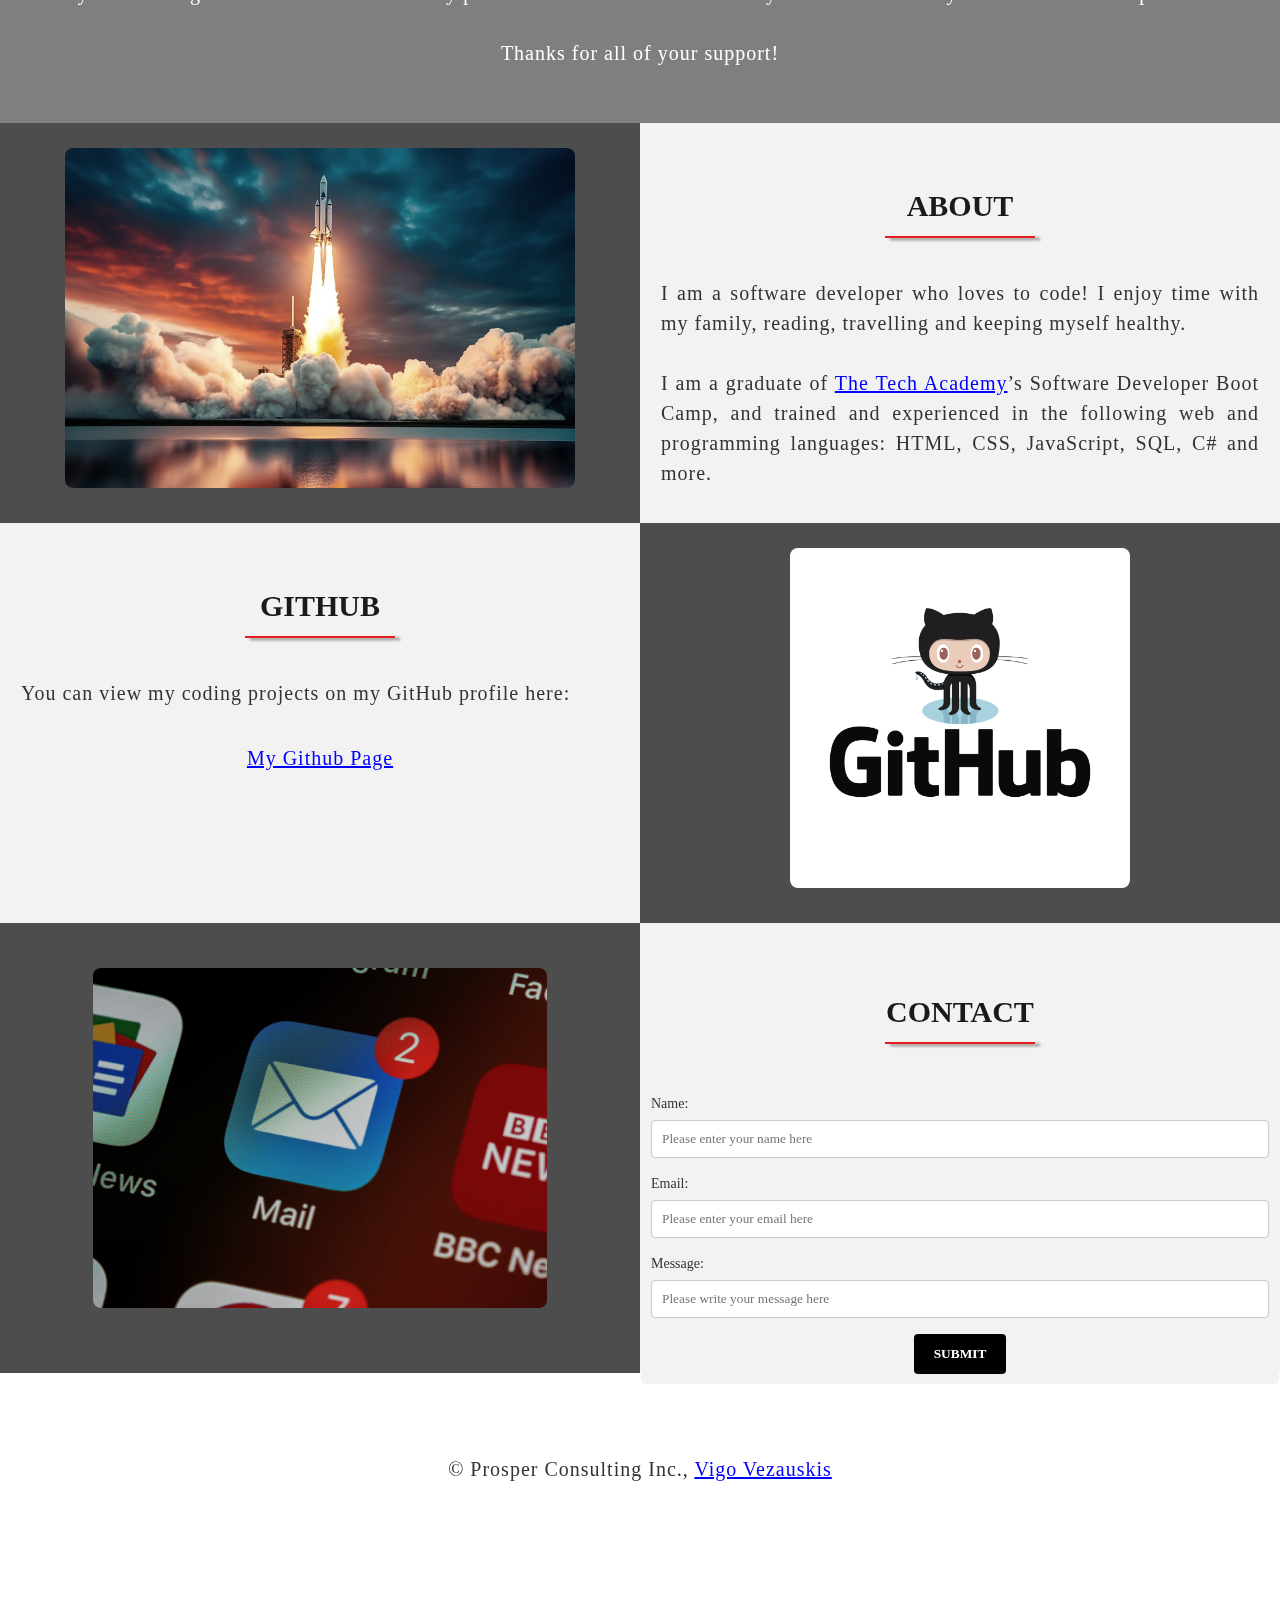
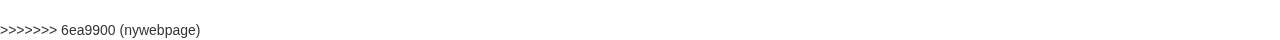
==== commit 05ecdf08: "nywebpage" ====
--- a/index.html
+++ b/index.html
@@ -1,4 +1,5 @@
 <!DOCTYPE html>
+<<<<<<< HEAD
 <html lang="en">
 <head>
 <meta charset="UTF-8">
@@ -192,4 +193,122 @@
 <!-- END FOOTER -->
 
 </body>
+=======
+<html>
+    <!--Head-->
+    <head>
+        <meta charset="UTF-8">
+        <meta name="viewport" content="width=device-width" />
+        <title>Your Name Here</title>
+        <link rel="stylesheet" type="text/css" href="./css/portfolio.css">
+    </head>
+
+    <!--Body-->
+    <body class="Background">
+        
+        <!--Navbar-->
+        <div class="Navbar">
+            <a class="active" href="#Home">Home</a>
+            <a href="#About">About</a>
+            <a href="#GitHub">GitHub</a>
+            <a href="#Contact">Contact</a>
+        </div>
+
+        <!--Breaks inserted to add space between navbar and the first heading-->
+        <br>
+        <br>
+
+        <!--Background video-->
+        <div id="Home">
+            <video autoplay muted loop id="space_Video">
+                <source src="images/video/space.mp4" type="video/mp4">
+                <!--Display message if video fails to run-->
+                Your browser does not support HTML5 video.
+            </video>
+        </div>
+
+         <!--Video text-->
+         <div class="Video_Text">
+            <h1 class="white-text">My Accomplishments and Experience</h1>
+            <strong>
+                <p class="center">
+                    <q>The computer was born to solve problems that did not exist before.
+                        <br>The advance of technology is based on making it fit in so that you don't really even notice it, so it's part of everyday life.
+                    </q>
+                    <br> -Bill Gates
+                    <br>
+                    <br> My name is Vigo Vezauskis. Welcome to my portfolio website. In this website you can see all of my achievments and experience.
+                    <br>
+                    <br> Thanks for all of your support! 
+                </p>
+            </strong>
+         </div>
+
+        <!--About section-->
+        <div class="Row" id="About">
+            <!--Left column-->
+            <div class="Column_2">
+                <img src="images/rocket.jpg" alt="Replace with your own image and description">
+            </div>
+            <!--Right column-->
+            <div class="Column_1">
+                <h1>About</h1>
+                <p>
+                    I am a software developer who loves to code! I enjoy time with my family, reading, travelling and keeping myself healthy. 
+                    <br>
+                    <br>I am a graduate of <a href="https://www.learncodinganywhere.com" target="_blank">The Tech Academy</a>’s Software Developer Boot Camp, and trained and experienced in the following web and programming languages: HTML, CSS, JavaScript, SQL, C# and more. 
+                    <br>
+                    <br>I would love to work with you on your projects to help you with my experience and drive to achieve any goals and targets. <a href="#Contact">Contact</a> me below!
+                </p>
+            </div>
+        </div>
+
+        <!--GitHub section-->
+        <div class="Row" id="GitHub">
+            <!--Left column-->
+            <div class="Column_1">
+                <h1>GitHub</h1>
+                <p>
+                    You can view my coding projects on my GitHub profile here:
+                    <br>
+                    <p class="center"><a href="https://github.com/AwakeningSoul/HTML-and-CSS-Projects.git" target="_blank">My Github Page</a></p>
+                </p>
+            </div>
+            <!--Right column-->
+            <div class="Column_2">
+                <a href="https://github.com/AwakeningSoul/HTML-and-CSS-Projects.git" target="_blank"><img src="images/GitHub.png" alt="GitHub Logo"></a>
+            </div>
+        </div>
+
+        <!--Contact section-->
+        <div class="Row" id="Contact">
+            <!--Contact image, left column-->
+            <div class="Column_2 Column_tall">
+                <a href="#About"><img src="images/contact.jpg" alt="Contact_Image"></a>
+            </div>
+            <!--Contact form, right column-->
+            <div class="Column_1 Column_tall">
+                <h1>Contact</h1>
+                <!--This specifies where and how to send the form data; we are leaving it blank-->
+                <form action="https://formspree.io/f/xeqyqewq" method="POST"> <!-- Here we are utilizing a 3rd party service to submit the contact form data, insert your formspree endpoint in the action attribute -->
+                    <label>Name:</label>
+                        <input type="text" placeholder="Please enter your name here">
+                    <label>Email:</label>
+                        <input type="text" id="Email" name="Email" placeholder="Please enter your email here">
+                    <label>Message:</label>
+                        <input type="text" id="Message" name="Message" placeholder="Please write your message here">
+                        <input type="submit" value="SUBMIT">
+                </form>
+            </div>
+        </div>
+
+        <!--Footer section-->
+        <footer>
+            <p>
+                <p class="center">&copy Prosper Consulting Inc., <a href="https://github.com/AwakeningSoul/HTML-and-CSS-Projects.git" target="_blank">Vigo Vezauskis</a></p>
+                <br>
+            </p>
+        </footer>
+    </body>
+>>>>>>> 6ea9900 (nywebpage)
 </html>--- a/css/portfolio.css
+++ b/css/portfolio.css
@@ -0,0 +1,288 @@
+/***** GENERAL STYLING *****/
+/* Body */
+body {
+    margin: 0%  /* This ensures our site displays all the way to the edge of the browser screen */
+}
+
+/* Heading 1 elements */
+h1 {
+    text-transform: uppercase; /* Capitalizing all h1 headings */
+    font-family: "Trebuchet MS", Optima; /* Sets the font family of all h1 headings */
+    text-align: center; /* Centering all h1 elements */
+    margin-top: 3%; /* Adds a small margin above h1 elements */
+    color: #1a1a1a; 
+}
+
+/* Heading 1 element hover effect */
+h1:hover {
+    filter: grayscale(5%); /* Adds a slightly gray filter to the h1 headings when hovered over */
+    transform: scale(1.1); /* When the h1 elements are hovered over they increase in size by 1.1 */
+    transition: transform 1s; /* This causes the transformation to last 1 second */
+}
+
+/* Styling for portfolio title text */
+.white-text {
+    color: #fff; /* This is used to change the color of the portfolio title text */
+}
+
+/* Paragraph elements */
+p {
+    font-family: Perpetua, Rockwell Extra Bold;
+    text-align: justify; /* Justify text within paragraph elements */
+    letter-spacing: 1px; /* This expands the text slightly */
+    font-size: 20px;
+    padding-left: 20px; /* Adds padding to the left of the paragraph element */
+    padding-right: 20px; /* Adds padding to the right of the paragraph element */
+}
+
+/* Paragraph element hover effect */
+p:hover {
+    transition: transform 1s; /* This makes the transform effect last 1 second */
+	transform: scale(1.01); /* This makes the paragraphs increase slightly in size when hovered over */
+}
+
+/* Center class - this applies to all elements with the class "center" */
+.center {
+    text-align: center; /* This center aligns the text */
+}
+
+/* Center class hover effect - This only affects the quote, github link, and footer */
+.center:hover {
+    transition: transform 2s; /* This makes the transform effect last 2 seconds */
+    transform: scale(1.1); /* This makes the elements with class "center" increase in size by 1.1 when hovered over */
+}
+
+/* Anchor elements */
+a {
+    color: blue; /* This ensures all links are blue */
+}
+
+/* Quotation elements */
+q {
+    font-style: italic; /* This makes the quote italicized */
+}
+
+/* Image elements */
+img {
+    filter: grayscale(25%); /* This rids our pictures of 75% of their color */
+    border-radius: 8px; /* Gives all images slightly rounded corners */
+    max-width: 100%; /* Ensures all images stay within the width of their container */
+    height: 340px; /* Sets the height of all images */
+    display: block; /* By specifying block display we can ensure our images are able to be centered */
+    margin-left: 100%; /* In combination with "margin-right: auto" this centers all images */
+    margin-right: auto;
+    margin: 0 auto; /* Center the image horizontally */
+}
+
+/* Image element hover effects */
+img:hover {
+	filter: contrast(130%);  /* Brings back most of the image's color when hovered over */
+    transition: transform 1s; /* Transition lasts 1 second */
+	transform: scale(1.1); /* Image is increased slightly when hovered over */
+}
+
+/* The @media rule is used in media queries to apply different styles for different media/types of devices */
+/* On screens 576px and smaller the images will be 100px tall and centered vertically in the column */
+@media screen and (max-width: 576px) {
+    img {
+        height: 100px;
+        margin-top: 150px;
+    }
+}
+
+/* Styling for footer element */
+footer {
+    padding: 2%; /* This gives the footer padding that is equal to 2% of the width of the element's area */
+    background-color: white;
+}
+/***** END OF GENERAL STYLING *****/
+
+/***** NAVBAR STYLING *****/
+.Navbar {
+    overflow: hidden; /* This ensures that any content that overflows beyond the boundary of our nav bar is not displayed */
+    background-color: black; /* This colors the navbar black */
+    position: fixed; /* This keeps the navbar at the top of the screen as we scroll */
+    top: 0; /* This ensures no space is displayed above the navbar */
+    width: 100%; /* This makes the navbar span the entire width of the page */
+    z-index: 1; /* This ensures other elements don't display over the navbar */
+    -webkit-animation: moveNav 5s; /* This applies the moveNav animation below for Safari 4.0 - 8.0 */
+    animation: moveNav 5s; /* This applies the moveNav animation for all other browsers */
+}
+
+/* moveNav animation effect for moving the nav bar in from the left of the screen */
+@keyframes moveNav {
+    from {left: -100vw;} /* The navbar is starting off screen to the left */
+    to {left: 0vw;} /* This moves the navbar into place on the screen */
+}
+
+/* Navbar links */
+.Navbar a {
+    float: left; /* This specifies that the text floats on the left on the navbar */
+    display: block; /* This ensures that other text will be displayed on the same line or row, instead of a new line */
+    color: white; /* This is the font color for text on our navbar */
+    padding: 14px 16px; /* This adds padding around our text */
+    text-decoration: none; /* This gets rid of the underlines under the text on our navbar */
+    font-family: Avant Garde, Helvetica; /* This specifies the font family for text on our navbar */
+    font-size: 20px; /* This specifies the font size for text on our navbar */
+    text-align: center; /* This centers the text within its container */
+    position: relative; /* This sets the text relative to its normal positioning, allowing us to use the animation below */
+    -webkit-animation: moveNavText 5.75s; /* Animation for Safari 4.0 - 8.0 */
+    animation: moveNavText 5.75s; /* Applies the moveNavText animation for 5.75s */ 
+}
+
+/* moveNavText animation effect for moving the navbar text from above the view to the navbar */
+@keyframes moveNavText {
+    from {top: -100vw;} /* This sets the navbar text 100% above the viewport */
+    to {top: 0vw;} /* This lowers the navbar text onto the navbar */
+}
+
+/* Screens 576px and smaller will display navbar links equally distributed */
+@media screen and (max-width: 576px) {
+    .Navbar a{
+        width: 25%; /* This makes each link take up 1/4 of the navbar */
+        font-size: 12px;
+    }
+}
+
+/* Navbar hover effects */
+.Navbar a:hover {
+    background-color: #f4f4f4; /* Defines the background color that will display when you hover over the link */
+    color: black; /* This defines the font color that will display when navbar a elements are hovered over */
+    font-weight: bold; /* This makes the text on the navbar bold when hovered over */
+}
+
+/* Navbar home button */
+.Navbar a.active { /* This targets the a element on the navbar with the "active" class */
+    background-color: rgb(169, 169, 169);
+}
+/***** END OF NAVBAR STYLING *****/
+
+/***** VIDEO STYLING *****/
+/* Formatting for background video */
+#space_Video {
+    position: fixed; /* This fixes the video to the page */
+    right: 0; /* This ensures there is no space between the edge of the video and the edge of the page */
+    bottom: 0; /* This ensures no space between the bottom of the video and the bottom of the page */
+    min-width: 100%; /* This ensures the video is displayed across the full width of the page */
+    z-index: -1; /* This places the video behind the other elements on the page */
+}
+
+/* Screens that are 576px and smaller will not display the background video */
+@media screen and (max-width: 576px) {
+    #space_Video {
+        display: none;
+    }
+}
+
+/* Texts over the video */
+.Video_Text {
+    background: rgba(0, 0, 0, 0.5); /* This provides a semi-transparent background for the text to sit over */
+    color: white; /* Makes the font color white */
+    width: 100%; /* Ensures the video-text container fills the width of the video */
+    padding: 20px; /* This adds padding around the video-text container so that the background goes slightly beyond the text */
+    position: relative; /* This sets the text relative to its normal positioning, allowing us to use the animation below */
+    -webkit-animation: moveVideoText 5.75s;
+    animation: moveVideoText 5.75s;
+}
+
+/* This animation effect causes the overlay video text to move up from the bottom of the page upon page load */
+@keyframes moveVideoText {
+    from {top: -100vw;} /* This sets the position of the video text to above the viewport */
+    to {top: 0vw;} /* This moves the video text to the normal positioning on the viewport */
+}
+/***** END OF VIDEO STYLING *****/
+
+/***** TABLE STYLING -  this section covers the styling of the columns and rows within the table *****/
+* { /* The asterisk is a universal selector that applies this effect to all elements on the page */
+    box-sizing: border-box; /* This creates a box with a border within which we will place most of our text */
+} 
+
+.Column_1 {
+    float: left;
+    width: 50%; /* This ensures the column takes up half of the page width */
+    padding: 1px;
+    padding-top: 3%; /* This ensures there is space between the top of the column and our headings */
+    height: 400px; /* This sets the height of the column to 400px -  this may need to be adjusted depending on the text you enter */
+    background-color: #f2f2f2; /* Sets the background color of the columns with class Column_1 */
+}
+
+/* Screens 576px and smaller will display a scroll bar if the text overflows the column height */
+@media screen and (max-width: 576px) {
+    .Column_1 {
+        overflow: auto;
+    }
+}
+
+.Column_2 {
+    float: left;
+    width: 50%;
+    padding: 10px;
+    padding-top: 1.9%;
+    height: 400px;
+    background-color: #4d4d4d;
+}
+
+/* This class is applied to the columns in the final row, overriding the height and padding to provide more room for the contact form  while keeping the rest of the formatting from Column_1 or Column_2 */
+.Column_tall {
+    padding-top: 3.5%;
+    height: 450px;
+}
+
+/* This inserts something after the content of selected elements (in this case the elements with class "Row") */
+.Row:after {
+	content: ""; /* By leaving this blank, we are allowing the footer (covered lower down) to be displayed - removing it makes the footer overwrite a column */
+	display: table; /* The display property specifies the type of display behavior; the table value tells the browser to treat the element as a table */
+	clear: both; /* This clears any other elements from floating on the left or the right of an element */
+}
+/***** END OF TABLE STYLING *****/
+
+/***** CONTACT FORM STYLING *****/
+/* input[type=text] targets all text input sections of the contact form */
+input[type=text] {
+    width: 100%; /* Each input box covers the full width of the container */
+    padding: 10px; /* Adds padding within the text box */
+    border: 1px solid #ccc; /* Setting a solid border and its color */
+    border-radius: 4px; /* Slightly rounds the corners of the text box border */
+    box-sizing: border-box; /* This creates a box with a border around the contact form input boxes */
+    margin-top: 6px; /* Adds a margin to the top of the text box */
+    margin-bottom: 16px; /* Adds a margin to the bottom of the text box */
+    resize: vertical; /* This allows the user to resize the text boxes vertically */
+    font-family: Perpetua, Rockwell Extra Bold;
+}
+
+/* Hover effects for input boxes */
+input[type=text]:hover {
+    box-shadow: 0 0 5px #00004d inset; /* This creates a blue shadow in the text box when hovered over by the user */
+}
+
+/* Submit button */
+input[type=submit] {
+    background-color: black; /* Sets the background color of the submit button to black */
+    color: white; /* Sets the font color of the Submit button to white */
+    font-weight: bold; /* Makes the font of the submit button bold */
+    padding: 12px 20px; /* Adds padding to the submit button */
+    border: none; /* Removes the border from the submit button */
+    border-radius: 4px; /* Gives the submit button the same rounded corners as the text boxes */
+    cursor: pointer; /* Changes the cursor to pointer when over the submit button */
+    display: block; /* Allows the submit button to be centered */
+    margin-left: auto; /* In combination with "margin-right: auto" this will center the submit button */
+    margin-right: auto;
+    font-family: Perpetua, Rockwell Extra Bold;
+}
+
+/* Hover effect for submit button */
+input[type=submit]:hover {
+    background-color: white; /* Turns the background of the submit button white when the user hovers over it */
+    color: black; /* Turns the font black when hovered over */
+    transform: scale(1.5); /* Makes the button increase 1.5 times in size */
+    transition: transform 1.5s; /* Makes the transform effect last 1.5 seconds */
+}
+
+/* Form element */
+form {
+    border-radius: 5px; /* Rounds the corners of the contact form */
+    background-color: #f2f2f2; 
+    padding: 10px; /* Adds padding to the contact form */
+    font-family: "Trebuchet MS", Optima;
+}
+/***** END OF CONTACT FORM STYLING *****/
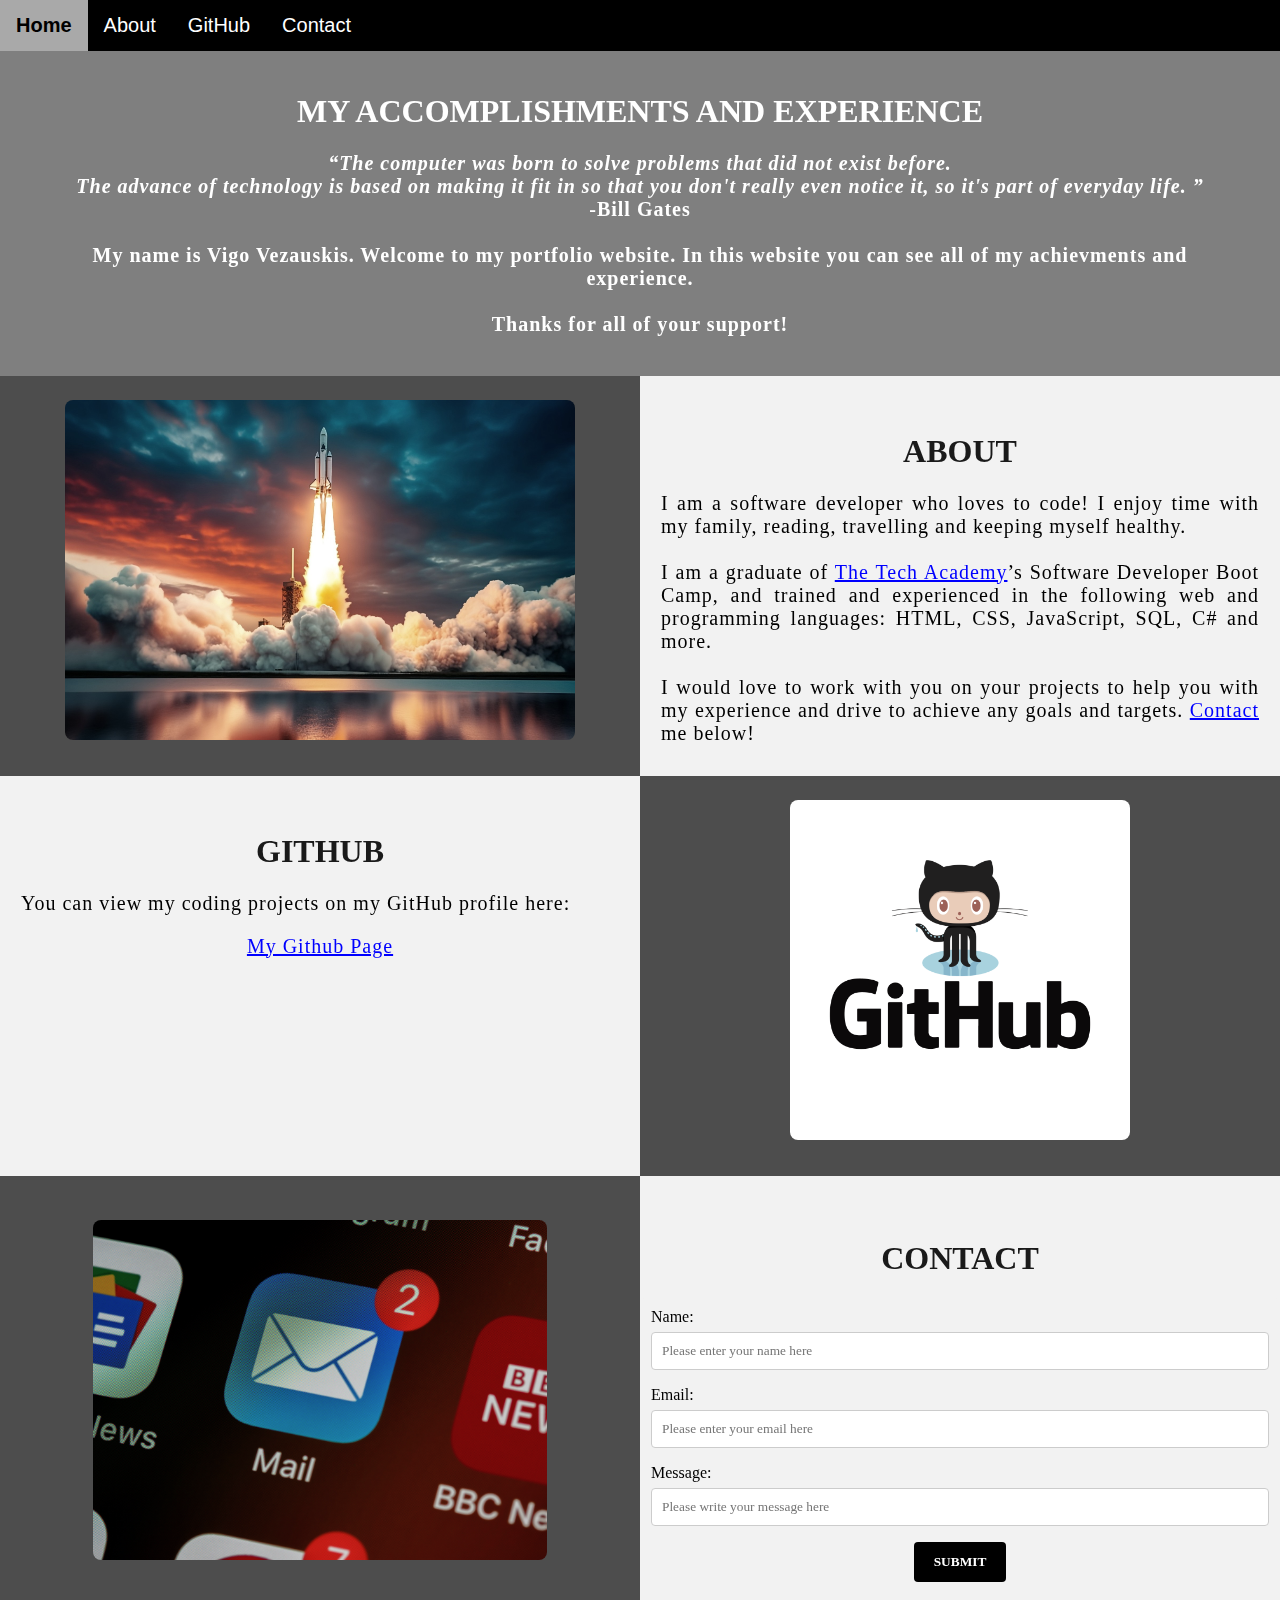
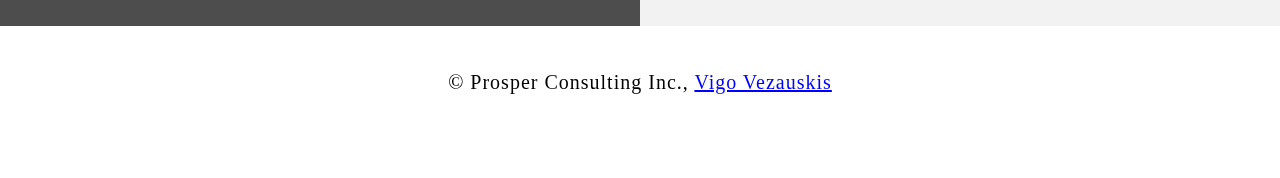
==== commit 6f06668d: "Rename HTML files for GitHub Pages" ====
--- a/index.html
+++ b/index.html
@@ -1,199 +1,4 @@
 <!DOCTYPE html>
-<<<<<<< HEAD
-<html lang="en">
-<head>
-<meta charset="UTF-8">
-<meta name="viewport" content="width=device-width, initial-scale=1.0">
-<title>The Space Station | Resort</title>
-<link rel="stylesheet" href="./css/shared.css">
-<link rel="stylesheet" href="./css/animations.css">
-</head>
-<body>
-
-<!-- This is NAV (Navigation tabs section) -->
-<div class="wrap">
-    <div class="menu-container">
-	     <ul class="menu">
-		    <li><a href="#home">HOME</a></li>
-			<li><a href="#gallery">GALLERY</a></li>
-			<li><a href="#contact">RESERVATIONS</a></li>
-		 </ul>
-	 </div>
-</div>
-<!-- END NAV -->
-
-<!--HOME -->
-<div id="home">
-    <div class="container">
-	    <div class="text-center">
-		    <span class="head-main">The Space Station</span>
-		</div>
-	</div>
-</div>
-<!--EMD HOME -->
-
-<!-- GALLERY -->
-<section id="gallery">
-   <div class="container">
-       <h1>Gallery</h1>
-	   <div class="flex-container">
-
-	   
-<!-- Photo CONTAINER 1 --->
-<div class="photo-container">
-    <div class="photo">
-	    <img src=" ./images/thumb/thumbnail_1.png" alt="">
-	    <div class="photo-overlay">
-		    <h3>Click to Enlarge</h3>
-			<p>We have several space launches departing daily, book your flight to space.</p>
-		</div>
-	</div>
-</div>
-<!--END PHOTO CONTAINER 1 -->
-
-<!-- Photo CONTAINER 2 --->
-<div class="photo-container">
-    <div class="photo">
-	    <img src=" ./images/thumb/thumbnail_2.jpg" alt="">
-	    <div class="photo-overlay">
-		    <h3>Click to Enlarge</h3>
-			<p>We have several space launches departing daily, book your flight to space.</p>
-		</div>
-	</div>
-</div>
-<!--END PHOTO CONTAINER 2 -->
-
-<!-- Photo CONTAINER 3 --->
-<div class="photo-container">
-    <div class="photo">
-	    <img src=" ./images/thumb/thumbnail_3.jpg" alt="">
-	    <div class="photo-overlay">
-		    <h3>Click to Enlarge</h3>
-			<p>We have several space launches departing daily, book your flight to space.</p>
-		</div>
-	</div>
-</div>
-<!--END PHOTO CONTAINER 3 -->
-
-<!-- Photo CONTAINER 4 --->
-<div class="photo-container">
-    <div class="photo">
-	    <img src=" ./images/thumb/thumbnail_4.jpg" alt="">
-	    <div class="photo-overlay">
-		    <h3>Click to Enlarge</h3>
-			<p>We have several space launches departing daily, book your flight to space.</p>
-		</div>
-	</div>
-</div>
-<!--END PHOTO CONTAINER 4 -->
-
-<!-- Photo CONTAINER 5 --->
-<div class="photo-container">
-    <div class="photo">
-	<img src=" ./images/thumb/thumbnail_5.jpg" alt="">
-	<div class="photo-overlay">
-		    <h3>Click to Enlarge</h3>
-			<p>We have several space launches departing daily, book your flight to space.</p>
-		</div>
-	</div>
-</div>
-<!--END PHOTO CONTAINER 5 -->
-
-<!-- Photo CONTAINER 6 --->
-<div class="photo-container">
-    <div class="photo">
-	    <img src=" ./images/thumb/thumbnail_6.jpg" alt="">
-	    <div class="photo-overlay">
-		    <h3>Click to Enlarge</h3>
-			<p>We have several space launches departing daily, book your flight to space.</p>
-		</div>
-	</div>
-</div>
-<!--END PHOTO CONTAINER 6 -->
-
-<!-- Photo CONTAINER 7 --->
-<div class="photo-container">
-    <div class="photo">
-	    <img src=" ./images/thumb/thumbnail_7.png" alt="">
-	    <div class="photo-overlay">
-		    <h3>Click to Enlarge</h3>
-			<p>We have several space launches departing daily, book your flight to space.</p>
-		</div>
-	</div>
-</div>
-<!--END PHOTO CONTAINER 7 -->
-
-<!-- Photo CONTAINER 8 --->
-<div class="photo-container">
-    <div class="photo">
-	    <img src=" ./images/thumb/thumbnail_8.jpg" alt="">
-	    <div class="photo-overlay">
-		    <h3>Click to Enlarge</h3>
-			<p>We have several space launches departing daily, book your flight to space.</p>
-		</div>
-	</div>
-</div>
-<!--END PHOTO CONTAINER 8 -->
-
-<!-- Photo CONTAINER 9 --->
-<div class="photo-container">
-    <div class="photo">
-	    <img src=" ./images/thumb/thumbnail_9.jpg" alt="">
-	    <div class="photo-overlay">
-		    <h3>Click to Enlarge</h3>
-			<p>We have several space launches departing daily, book your flight to space.</p>
-		</div>
-	</div>
-</div>
-<!--END PHOTO CONTAINER 9 -->
-
-	   </div>
-	</div>
-</section>
-<!--END GALLERY -->
-
-<!--RSVP -->
-<section id="contact">
-    <div class="container">
-        <div class="heading-padding">
-            <h1 class="heading-padding">Reservations</h1>
- 			<div class="reservation">
-			    <h2>
-					<span>Your adventure is just around the moon.</span>
-				    <br />Reserve your flight today!
-				</h2>
-				<p class="rsvp-text">
-				    Please provide us with your basic contact information.
-				</p>
-				<div class="form-rsvp">
-				    <form action="" method="post">
-					    <input class="rsvp" type="text" value="" placeholder="Name">
-						<input class="rsvp" type="text" value="" placeholder="Email">
-						<input class="rsvp" type="text" value="" placeholder="Addres">
-						<input class="rsvp" type="text" value="" placeholder="Number">
-						<div class="form-spacer">
-						    <label class="terms">Terms and Conditions</label>
-						</div>
-						<div class="submit">
-						<input type="submit" value="Submit">
-						</div>
-					</form>	
-	            </div>
-			</div>
-
-		</div>
-	</div>
-</section>
-<!-- END RSVP>
-
-<!-- FOOTER -->
-<div id="footer">
-    www.thespacestation.space &nbsp;|&nbsp; &copy; 2023
-</div>
-<!-- END FOOTER -->
-
-</body>
-=======
 <html>
     <!--Head-->
     <head>
@@ -310,5 +115,4 @@
             </p>
         </footer>
     </body>
->>>>>>> 6ea9900 (nywebpage)
 </html>